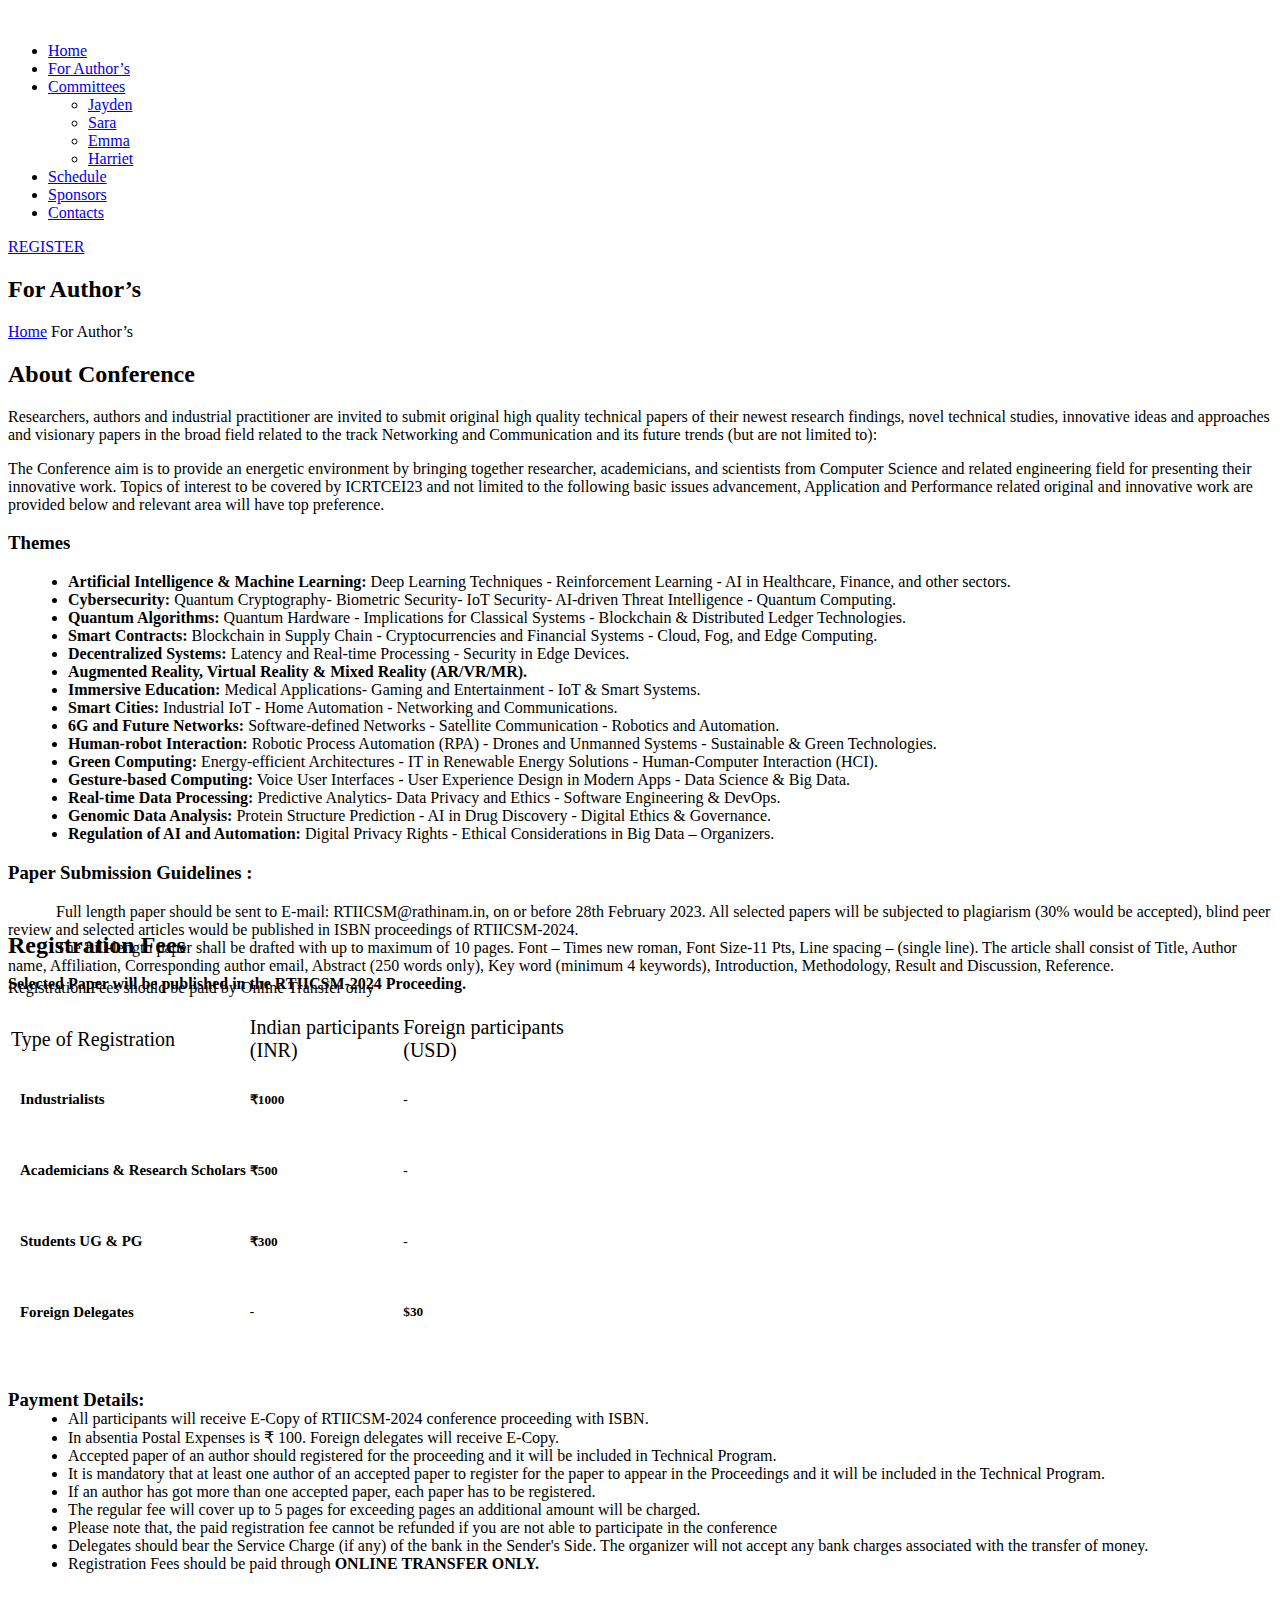
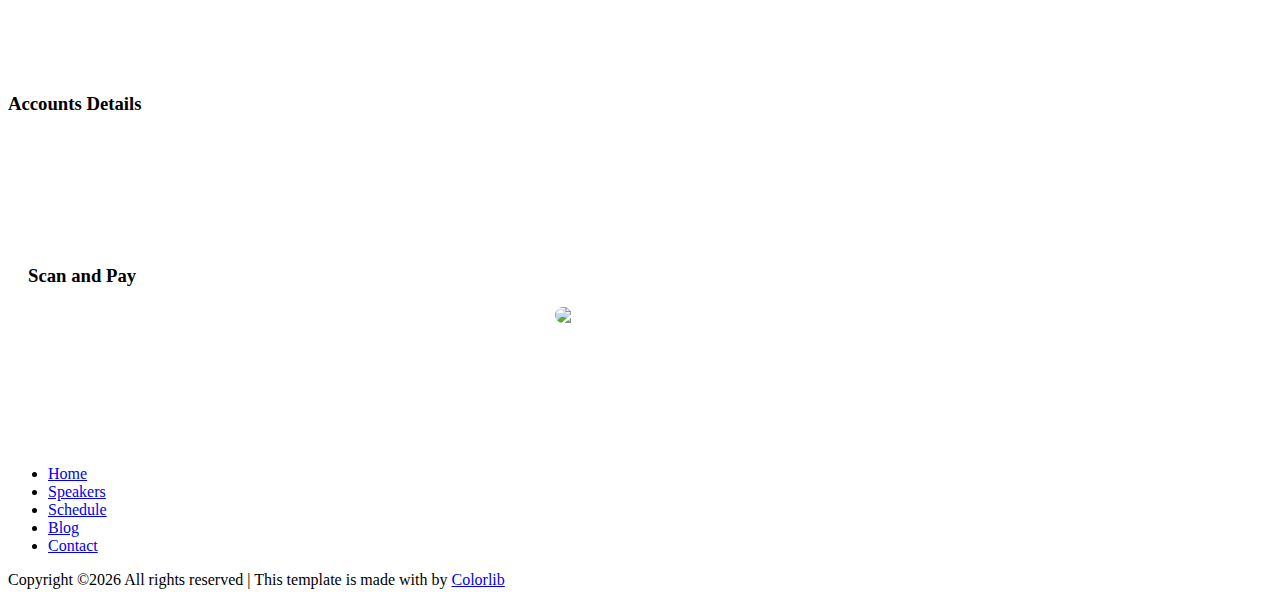
==== about-us.html @ 82a36966 "Add files via upload" ====
<!DOCTYPE html>
<html lang="zxx">

<head>
    <meta charset="UTF-8">
    <meta name="description" content="Manup Template">
    <meta name="keywords" content="Manup, unica, creative, html">
    <meta name="viewport" content="width=device-width, initial-scale=1.0">
    <meta http-equiv="X-UA-Compatible" content="ie=edge">
    <title>Manup | Template</title>

    <!-- Google Font -->
    <link href="https://fonts.googleapis.com/css?family=Work+Sans:400,500,600,700,800,900&display=swap" rel="stylesheet">
    <link href="https://fonts.googleapis.com/css?family=Poppins:400,500,600,700&display=swap" rel="stylesheet">


    <!-- Css Styles -->
    <link rel="stylesheet" href="css/bootstrap.min.css" type="text/css">
    <link rel="stylesheet" href="css/font-awesome.min.css" type="text/css">
    <link rel="stylesheet" href="css/elegant-icons.css" type="text/css">
    <link rel="stylesheet" href="css/owl.carousel.min.css" type="text/css">
    <link rel="stylesheet" href="css/magnific-popup.css" type="text/css">
    <link rel="stylesheet" href="css/slicknav.min.css" type="text/css">
    <link rel="stylesheet" href="css/style.css" type="text/css">
</head>

<body>
    <!-- Page Preloder -->
    <div id="preloder">
        <div class="loader"></div>
    </div>

    <!-- Header Section Begin -->
    <header class="header-section header-normal">
        <div class="container">
            <div class="logo">
                <a href="./index.html">
                    <img src="img/logo.png" alt="">
                </a>
            </div>
            <div class="nav-menu">
                <nav class="mainmenu mobile-menu">
                    <ul>
                        <li><a href="./index.html">Home</a></li>
                        <li class="active"><a href="./about-us.html">For Author’s</a></li>
                        <li><a href="./speaker.html">Committees</a>
                            <ul class="dropdown">
                                <li><a href="#">Jayden</a></li>
                                <li><a href="#">Sara</a></li>
                                <li><a href="#">Emma</a></li>
                                <li><a href="#">Harriet</a></li>
                            </ul>
                        </li>
                        <li><a href="./schedule.html">Schedule</a></li>
                        <li><a href="./blog.html">Sponsors</a></li>
                        <li><a href="./contact.html">Contacts</a></li>
                    </ul>
                </nav>
                <a href="#" class="primary-btn top-btn"> REGISTER</a>
            </div>
            <div id="mobile-menu-wrap"></div>
        </div>
    </header>
    <!-- Header End -->

    <!-- Breadcrumb Section Begin -->
    <section class="breadcrumb-section">
        <div class="container">
            <div class="row">
                <div class="col-lg-12">
                    <div class="breadcrumb-text">
                        <h2>For Author’s</h2>
                        <div class="bt-option">
                            <a href="#">Home</a>
                            <span>For Author’s</span>
                        </div>
                    </div>
                </div>
            </div>
        </div>
    </section>
    <!-- Breadcrumb Section End -->

    <!-- About Section Begin -->
    <section class="about-section spad">
        <div class="container">
            <div class="row">
                <div class="col-lg-12">
                    <div class="section-title">
                        <h2>About Conference</h2>
                        <p class="f-para">Researchers, authors and industrial practitioner are invited to submit original high quality technical papers of their newest research findings, novel technical studies, innovative ideas and approaches and visionary papers in the broad field related to the track Networking and Communication and its future trends (but are not limited to):</p>
                        <p>The Conference aim is to provide an energetic environment by bringing together researcher, academicians, and scientists from Computer Science and related engineering field for presenting their innovative work. Topics of interest to be covered by ICRTCEI23 and not limited to the following basic issues advancement, Application and Performance related original and innovative work are provided below and relevant area will have top preference.</p>
                        
                        <div>
                            <div class="about-text">
                                <h3>Themes</h3>
                                <ul style="margin-left: 20px;">
                                    <li><span class="icon_check"></span> <b>Artificial Intelligence & Machine Learning: </b>Deep Learning Techniques - Reinforcement Learning - AI in Healthcare, Finance, and other sectors.</li>
                                    <li><span class="icon_check"></span> <b>Cybersecurity:</b> Quantum Cryptography- Biometric Security- IoT Security- AI-driven Threat Intelligence - Quantum Computing.</li>
                                    <li><span class="icon_check"></span> <b>Quantum Algorithms:</b> Quantum Hardware - Implications for Classical Systems - Blockchain & Distributed Ledger Technologies.</li>
                                    <li><span class="icon_check"></span> <b>Smart Contracts: </b>Blockchain in Supply Chain - Cryptocurrencies and Financial Systems - Cloud, Fog, and Edge Computing.</li>
                                    <li><span class="icon_check"></span> <b>Decentralized Systems:</b> Latency and Real-time Processing - Security in Edge Devices.</li>
                                    <li><span class="icon_check"></span> <b>Augmented Reality, Virtual Reality & Mixed Reality (AR/VR/MR).</b></li>
                                    <li><span class="icon_check"></span> <b>Immersive Education:</b> Medical Applications- Gaming and Entertainment - IoT & Smart Systems.</li>
                                    <li><span class="icon_check"></span> <b>Smart Cities:</b> Industrial IoT - Home Automation - Networking and Communications.</li>
                                    <li><span class="icon_check"></span> <b>6G and Future Networks:</b> Software-defined Networks - Satellite Communication - Robotics and Automation.</li>
                                    <li><span class="icon_check"></span> <b>Human-robot Interaction:</b> Robotic Process Automation (RPA) - Drones and Unmanned Systems - Sustainable & Green Technologies.</li>
                                    <li><span class="icon_check"></span> <b>Green Computing:</b> Energy-efficient Architectures - IT in Renewable Energy Solutions - Human-Computer Interaction (HCI).</li>
                                    <li><span class="icon_check"></span> <b>Gesture-based Computing:</b> Voice User Interfaces - User Experience Design in Modern Apps - Data Science & Big Data.</li>
                                    <li><span class="icon_check"></span> <b>Real-time Data Processing:</b> Predictive Analytics- Data Privacy and Ethics - Software Engineering & DevOps.</li>
                                    <li><span class="icon_check"></span> <b>Genomic Data Analysis:</b> Protein Structure Prediction - AI in Drug Discovery - Digital Ethics & Governance.</li>
                                    <li><span class="icon_check"></span> <b>Regulation of AI and Automation:</b> Digital Privacy Rights - Ethical Considerations in Big Data – Organizers.</li>
                                </ul>
                                
                            </div>
                        </div>


                        <section>
                            <div class="about-text">
                                <h3>Paper Submission Guidelines :</h3>
                            </div>
                            <p>
                                
                                &nbsp&nbsp&nbsp&nbsp&nbsp&nbsp&nbsp&nbsp&nbsp&nbsp&nbsp&nbspFull length paper should be sent to E-mail: RTIICSM@rathinam.in, on or before 28th February 2023. All selected papers will be subjected to plagiarism (30% would be accepted), blind peer review and selected articles would be published in ISBN proceedings of RTIICSM-2024.
                                <br>
                                &nbsp&nbsp&nbsp&nbsp&nbsp&nbsp&nbsp&nbsp&nbsp&nbsp&nbsp&nbspThe full-length paper shall be drafted with up to maximum of 10 pages. Font – Times new roman, Font Size-11 Pts, Line spacing – (single line). The article shall consist of Title, Author name, Affiliation, Corresponding author email, Abstract (250 words only), Key word (minimum 4 keywords), Introduction, Methodology, Result and Discussion, Reference.
                                
                            <br><b>Selected Paper will be published in the RTIICSM-2024 Proceeding.</b> 
                                
                            </p>
                                                       
                        </section>
                    </div>
                </div>
            </div>
        </div>
    </section>
    <!-- About Section End -->

    <!-- Team Member Section Begin -->
    <section class="team-member-section" style="margin-top: -80px;">
        <div class="container" >
            <div class="row">
                <div class="col-lg-12">
                    <div class="section-title" >
                        <h2>Registration Fees</h2>
                        <p>Registration Fees should be paid by Online Transfer only</p>
                    </div>
                </div>
            </div>
        </div>
         <!-- Schedule Table Section Begin -->
    <section class="schedule-table-section spad" >
        <div class="container">
            <div class="row" >
                <div class="col-lg-12">
                    <div class="schedule-table-tab">
                        <div class="tab-content">
                            <div class="tab-pane active" id="tabs-1" role="tabpanel">
                                <div class="schedule-table-content">
                                    <table>
                                        <tbody>
                                            <tr>
                                                <td class="event-time" style="font-size: 20px;">
                                                    Type of Registration
                                                </td>
                                                <td class="event-time" style="font-size: 20px;">
                                                    Indian participants<br/>(INR) 
                                                </td>
                                                <td class="event-time" style="font-size: 20px;">
                                                    Foreign participants<br/>(USD) 
                                                </td>
                                            </tr>
                                            <tr>
                                                <td style="text-align: left;padding-left: 10px;font-size: 18px;">
                                                    <h5>Industrialists</h5>
                                                </td>
                                                <td >
                                                    <h5>₹1000</h5>
                                                </td>
                                                <td>
                                                    <h5>-</h5>
                                                </td>
                                            </tr>
                                            <tr>
                                                <td style="text-align: left;padding-left: 10px;font-size: 18px;">
                                                    <h5>Academicians & Research Scholars</h5>
                                                </td>
                                                <td >
                                                    <h5>₹500</h5>
                                                </td>
                                                <td>
                                                    <h5>-</h5>
                                                </td>
                                            </tr>
                                            <tr>
                                                <td style="text-align: left;padding-left: 10px;font-size: 18px;">
                                                    <h5>Students UG & PG</h5>
                                                </td>
                                                <td>
                                                    <h5>₹300</h5>
                                                </td>
                                                <td >
                                                    <h5>-</h5>
                                                </td>
                                            </tr>
                                            <tr>
                                                <td style="text-align: left;padding-left: 10px;font-size: 18px;">
                                                    <h5>Foreign Delegates</h5>
                                                </td>
                                                <td >
                                                    <h5>-</h5>
                                                </td>
                                                <td >
                                                    <h5>$30</h5>
                                                </td>
                                            </tr>
                                        </tbody>
                                    </table>
                                </div>
                            </div>
                        </div>
                    </div>
                </div>
            </div>

            <h3 style="margin-top: 40px;"><b>Payment Details:</b></h3>
            <div>
                <div class="about-text" style="margin-top: -20px;">
                   
                    <ul style="margin-left: 20px;margin-top: 7px;">

                        <li><span class="icon_check"></span> All participants will receive E-Copy of RTIICSM-2024 conference proceeding with ISBN.</li>

                        <li><span class="icon_check"></span> In absentia Postal Expenses is ₹ 100. Foreign delegates will receive E-Copy.</li>

                        <li><span class="icon_check"></span> Accepted paper of an author should registered for the proceeding and it will be included in Technical Program.  </li>

                        <li><span class="icon_check"></span> It is mandatory that at least one author of an accepted paper to register for the paper to appear in the Proceedings and it will be included in the Technical Program. </li>

                        <li><span class="icon_check"></span> If an author has got more than one accepted paper, each paper has to be registered. </li>

                        <li><span class="icon_check"></span> The regular fee will cover up to 5 pages for exceeding pages an additional amount will be charged. </li>

                        <li><span class="icon_check"></span> Please note that, the paid registration fee cannot be refunded if you are not able to participate in the conference</li>

                        <li><span class="icon_check"></span> Delegates should bear the Service Charge (if any) of the bank in the Sender's Side. The organizer will not accept any bank charges associated with the transfer of money.</li>
                        
                        <li><span class="icon_check"></span> Registration Fees should be paid through<b> ONLINE TRANSFER ONLY. </b></li>
                        
                    </ul>
                </div>
            </div>

             <!-- Newslatter Section Begin -->
            <section class="newslatter-section"  >
                <div class="container" style="margin-top: 120px;">
                    <div class="newslatter-inner set-bg" data-setbg="img/newslatter-bg.jpg">
                        <div class="ni-text">
                            <h3 class="text-center">Accounts Details</h3>
                            <table style="margin-top: 20px;">
                                <tr>
                                    <td style="font-weight: bold;color: white;">
                                        Account Number 
                                    </td>
                                    <td style="font-weight: bold;color: white;">
                                        &nbsp&nbsp&nbsp:
                                    </td>
                                    <td style=" color: white;">
                                        &nbsp&nbsp&nbsp50200019193951
                                    </td>
                                </tr>

                                <tr>
                                    <td style="font-weight: bold;color: white;">
                                        Account Name 
                                    </td>
                                    <td style="font-weight: bold;color: white;">
                                        &nbsp&nbsp&nbsp:
                                    </td>
                                    <td style=" color: white;">
                                        &nbsp&nbsp&nbspRathinam College of Arts and Science
                                    </td>
                                </tr>

                                <tr>
                                    <td style="font-weight: bold;color: white;">
                                        IFSC Code
                                    </td>
                                    <td style="font-weight: bold;color: white;">
                                        &nbsp&nbsp&nbsp:
                                    </td>
                                    <td style=" color: white;">
                                        &nbsp&nbsp&nbspHDFC0003643
                                    </td>
                                </tr>

                                <tr>
                                    <td style="font-weight: bold;color: white;">
                                        Bank Name 
                                    </td>
                                    <td style="font-weight: bold;color: white;">
                                        &nbsp&nbsp&nbsp:
                                    </td>
                                    <td style=" color: white;">
                                        &nbsp&nbsp&nbspHDFC Bank LTD
                                    </td>
                                </tr>

                                <tr>
                                    <td style="font-weight: bold;color: white;">
                                        Branch Name 
                                    </td>
                                    <td style="font-weight: bold;color: white;">
                                        &nbsp&nbsp&nbsp:
                                    </td>
                                    <td style=" color: white;">
                                        &nbsp&nbsp&nbspSundarapuram, Coimbatore
                                    </td>
                                </tr>

                            </table>
                        </div>

                        <div class="ni-text" style="margin-left: 20px;margin-right: 20px;">
                            <h3 class="text-center">
                                Scan and Pay
                            </h3>
                            <img src="img/gpay_QR.jpg" width="170px" style="border-radius: 15px; margin: 0 auto; display: block;margin-top: 20px;">
                        </div>
                        
                    </div>
                </div>
            </section>
            <!-- Newslatter Section End -->
        
        </div>
        
    </section>

    
    <!-- Schedule Table Section End -->


   
    <!-- Footer Section Begin -->
    <footer class="footer-section">
        <div class="container">
            <div class="partner-logo owl-carousel">
                <a href="#" class="pl-table">
                    <div class="pl-tablecell">
                        <img src="img/partner-logo/logo-1.png" alt="">
                    </div>
                </a>
                <a href="#" class="pl-table">
                    <div class="pl-tablecell">
                        <img src="img/partner-logo/logo-2.png" alt="">
                    </div>
                </a>
                <a href="#" class="pl-table">
                    <div class="pl-tablecell">
                        <img src="img/partner-logo/logo-3.png" alt="">
                    </div>
                </a>
                <a href="#" class="pl-table">
                    <div class="pl-tablecell">
                        <img src="img/partner-logo/logo-4.png" alt="">
                    </div>
                </a>
                <a href="#" class="pl-table">
                    <div class="pl-tablecell">
                        <img src="img/partner-logo/logo-5.png" alt="">
                    </div>
                </a>
                <a href="#" class="pl-table">
                    <div class="pl-tablecell">
                        <img src="img/partner-logo/logo-6.png" alt="">
                    </div>
                </a>
            </div>
            <div class="row">
                <div class="col-lg-12">
                    <div class="footer-text">
                        <div class="ft-logo">
                            <a href="#" class="footer-logo"><img src="img/footer-logo.png" alt=""></a>
                        </div>
                        <ul>
                            <li><a href="#">Home</a></li>
                            <li><a href="#">Speakers</a></li>
                            <li><a href="#">Schedule</a></li>
                            <li><a href="#">Blog</a></li>
                            <li><a href="#">Contact</a></li>
                        </ul>
                        <div class="copyright-text"><p><!-- Link back to Colorlib can't be removed. Template is licensed under CC BY 3.0. -->
  Copyright &copy;<script>document.write(new Date().getFullYear());</script> All rights reserved | This template is made with <i class="fa fa-heart" aria-hidden="true"></i> by <a href="https://colorlib.com" target="_blank">Colorlib</a>
  <!-- Link back to Colorlib can't be removed. Template is licensed under CC BY 3.0. --></p></div>
                        <div class="ft-social">
                            <a href="#"><i class="fa fa-facebook"></i></a>
                            <a href="#"><i class="fa fa-twitter"></i></a>
                            <a href="#"><i class="fa fa-linkedin"></i></a>
                            <a href="#"><i class="fa fa-instagram"></i></a>
                            <a href="#"><i class="fa fa-youtube-play"></i></a>
                        </div>
                    </div>
                </div>
            </div>
        </div>
    </footer>
    <!-- Footer Section End -->

    <!-- Js Plugins -->
    <script src="js/jquery-3.3.1.min.js"></script>
    <script src="js/bootstrap.min.js"></script>
    <script src="js/jquery.magnific-popup.min.js"></script>
    <script src="js/jquery.countdown.min.js"></script>
    <script src="js/jquery.slicknav.js"></script>
    <script src="js/owl.carousel.min.js"></script>
    <script src="js/main.js"></script>
</body>

</html>
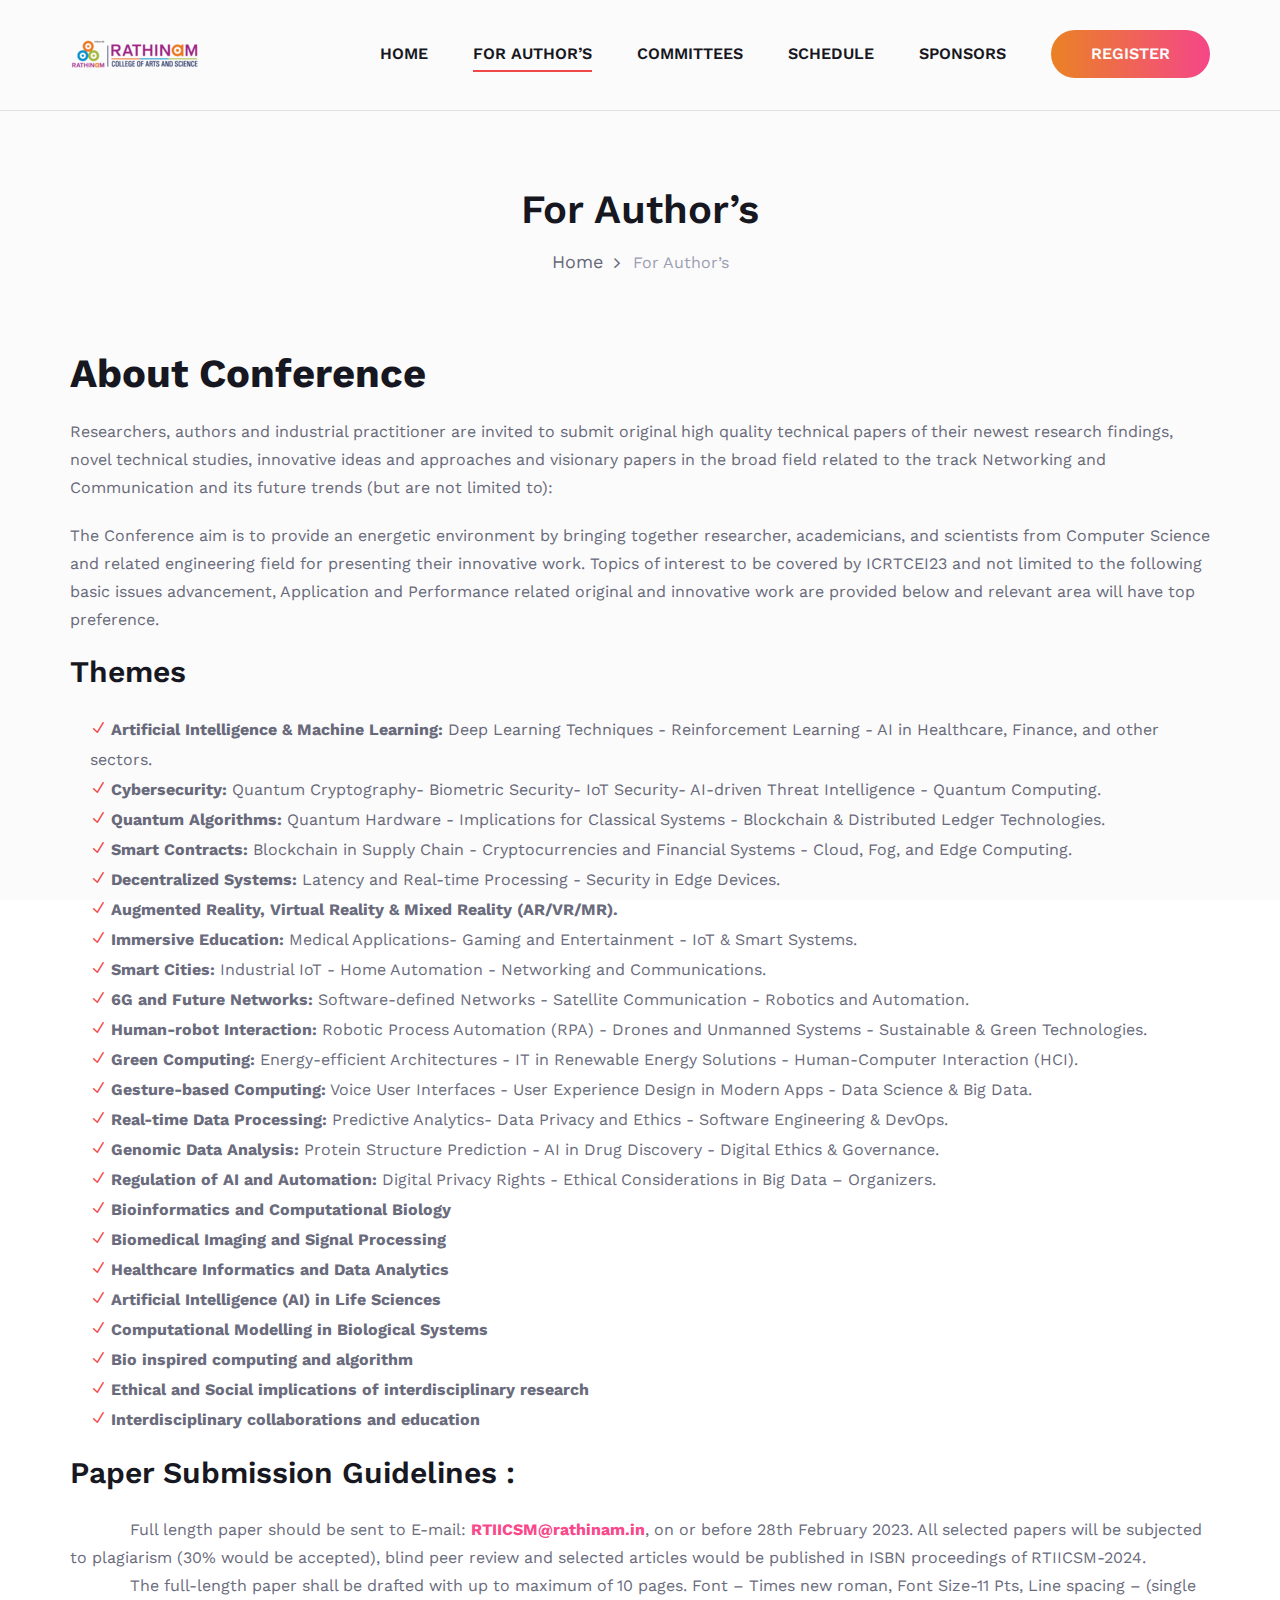
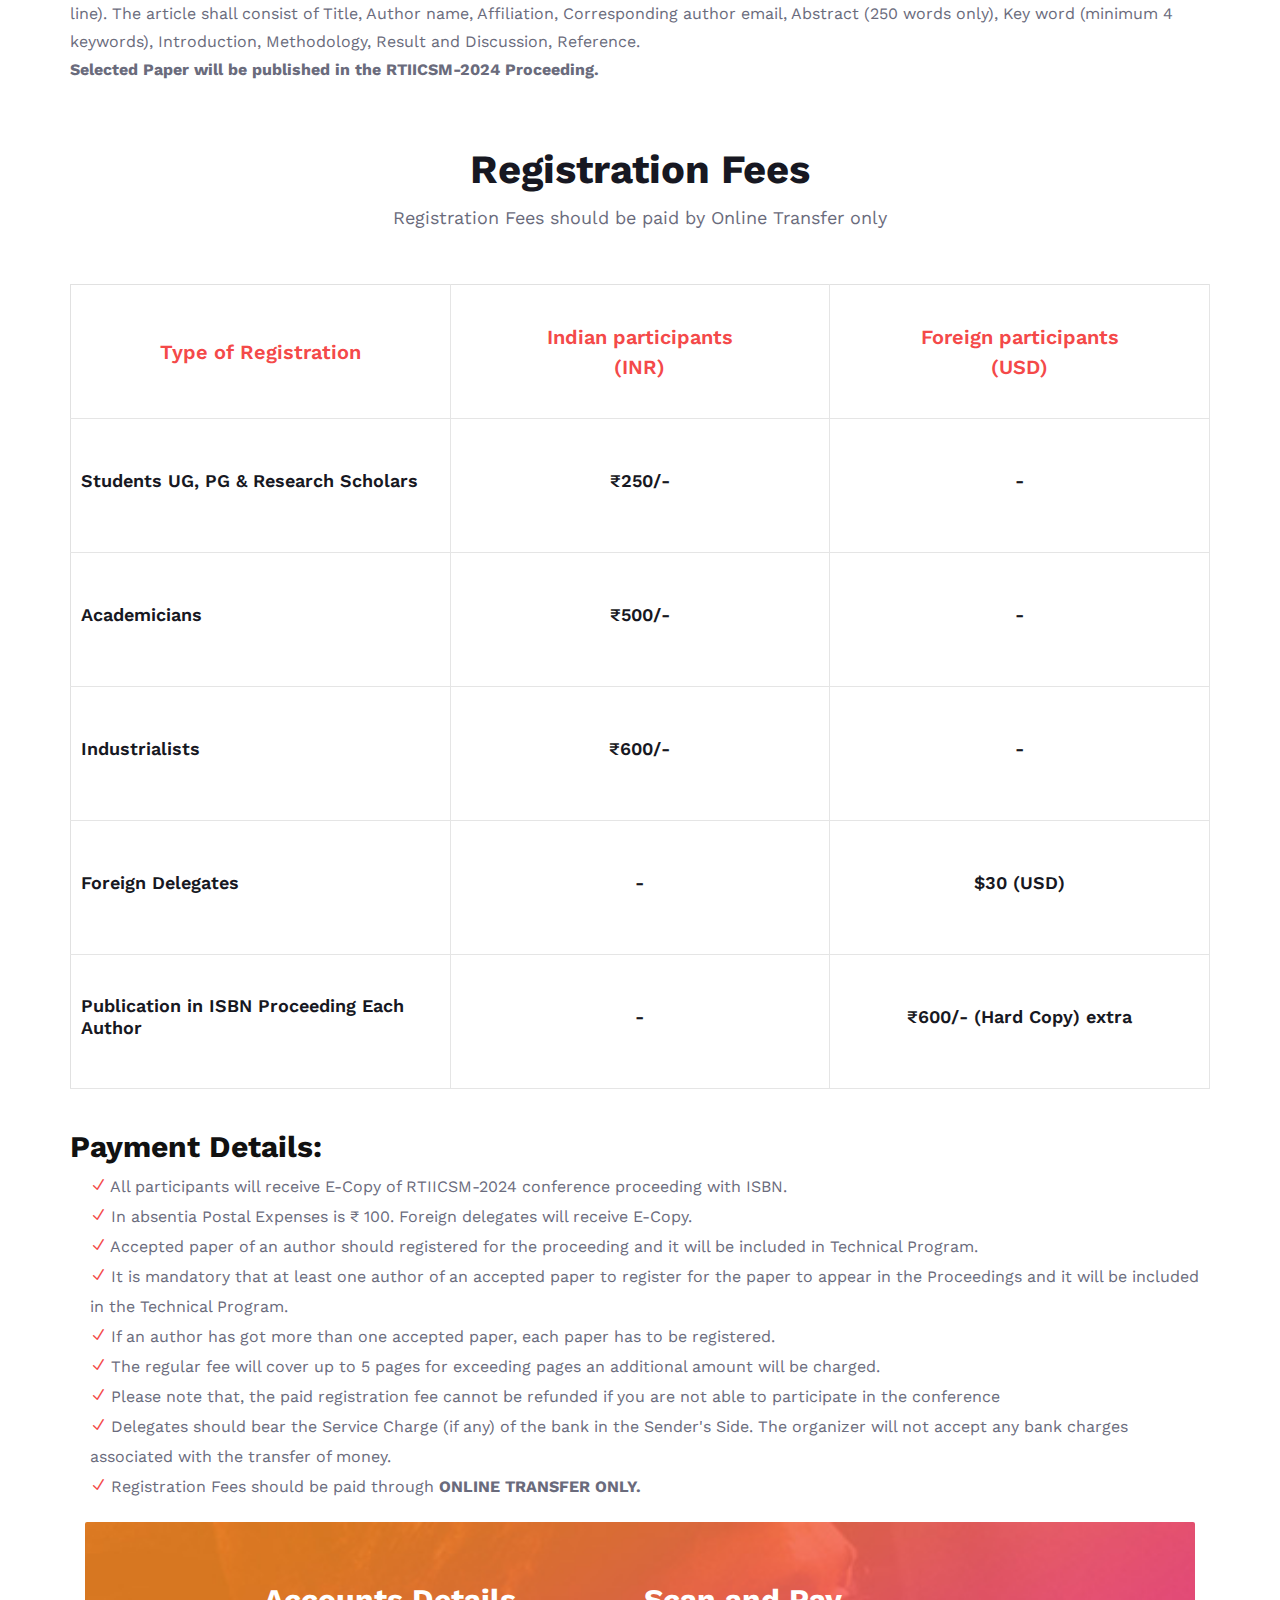
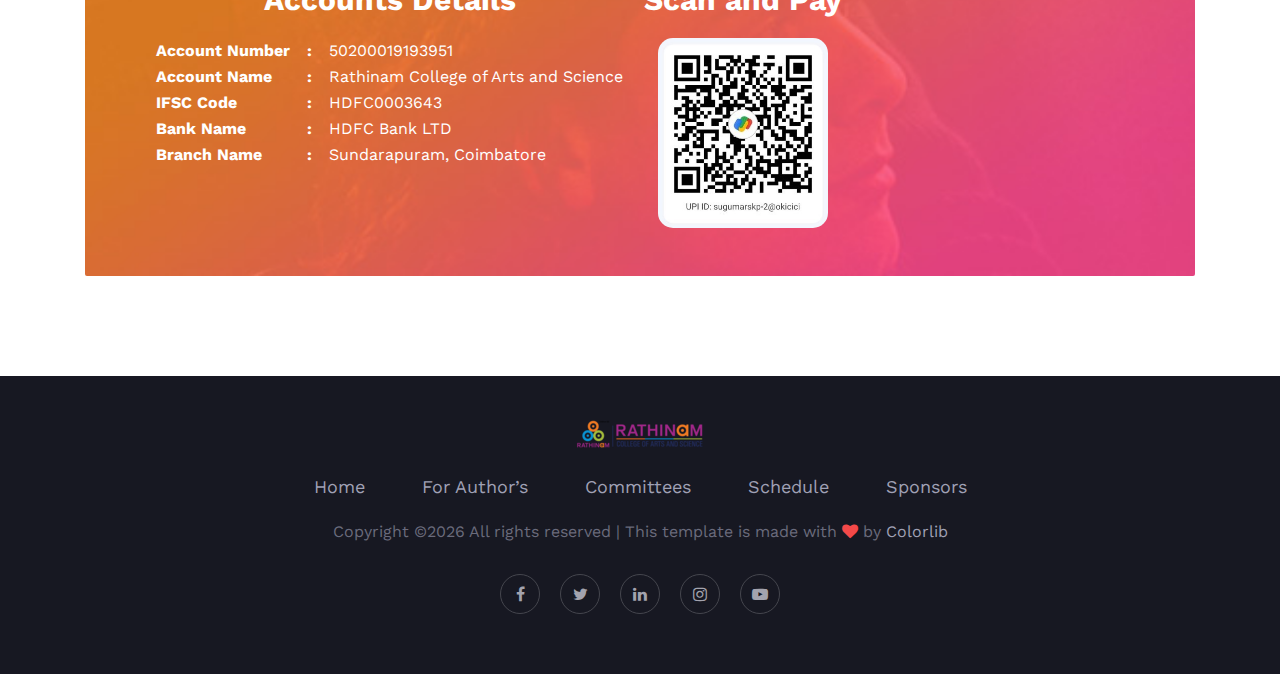
==== commit 4ac9f0d9: "Add files via upload" ====
--- a/about-us.html
+++ b/about-us.html
@@ -7,7 +7,7 @@
     <meta name="keywords" content="Manup, unica, creative, html">
     <meta name="viewport" content="width=device-width, initial-scale=1.0">
     <meta http-equiv="X-UA-Compatible" content="ie=edge">
-    <title>Manup | Template</title>
+    <title>For Authors</title>
 
     <!-- Google Font -->
     <link href="https://fonts.googleapis.com/css?family=Work+Sans:400,500,600,700,800,900&display=swap" rel="stylesheet">
@@ -43,17 +43,9 @@
                     <ul>
                         <li><a href="./index.html">Home</a></li>
                         <li class="active"><a href="./about-us.html">For Author’s</a></li>
-                        <li><a href="./speaker.html">Committees</a>
-                            <ul class="dropdown">
-                                <li><a href="#">Jayden</a></li>
-                                <li><a href="#">Sara</a></li>
-                                <li><a href="#">Emma</a></li>
-                                <li><a href="#">Harriet</a></li>
-                            </ul>
-                        </li>
+                        <li><a href="./speaker.html">Committees</a></li>
                         <li><a href="./schedule.html">Schedule</a></li>
                         <li><a href="./blog.html">Sponsors</a></li>
-                        <li><a href="./contact.html">Contacts</a></li>
                     </ul>
                 </nav>
                 <a href="#" class="primary-btn top-btn"> REGISTER</a>
@@ -110,6 +102,14 @@
                                     <li><span class="icon_check"></span> <b>Real-time Data Processing:</b> Predictive Analytics- Data Privacy and Ethics - Software Engineering & DevOps.</li>
                                     <li><span class="icon_check"></span> <b>Genomic Data Analysis:</b> Protein Structure Prediction - AI in Drug Discovery - Digital Ethics & Governance.</li>
                                     <li><span class="icon_check"></span> <b>Regulation of AI and Automation:</b> Digital Privacy Rights - Ethical Considerations in Big Data – Organizers.</li>
+                                    <li><span class="icon_check"></span> <b>Bioinformatics and Computational Biology</b></li>
+                                    <li><span class="icon_check"></span> <b>Biomedical Imaging and Signal Processing</b></li>
+                                    <li><span class="icon_check"></span> <b>Healthcare Informatics and Data Analytics</b></li>
+                                    <li><span class="icon_check"></span> <b>Artificial Intelligence (AI) in Life Sciences</b></li>
+                                    <li><span class="icon_check"></span> <b>Computational Modelling in Biological Systems</b></li>
+                                    <li><span class="icon_check"></span> <b>Bio inspired computing and algorithm</b></li>
+                                    <li><span class="icon_check"></span> <b>Ethical and Social implications of interdisciplinary research</b></li>
+                                    <li><span class="icon_check"></span> <b>Interdisciplinary collaborations and education</b></li>
                                 </ul>
                                 
                             </div>
@@ -122,7 +122,7 @@
                             </div>
                             <p>
                                 
-                                &nbsp&nbsp&nbsp&nbsp&nbsp&nbsp&nbsp&nbsp&nbsp&nbsp&nbsp&nbspFull length paper should be sent to E-mail: RTIICSM@rathinam.in, on or before 28th February 2023. All selected papers will be subjected to plagiarism (30% would be accepted), blind peer review and selected articles would be published in ISBN proceedings of RTIICSM-2024.
+                                &nbsp&nbsp&nbsp&nbsp&nbsp&nbsp&nbsp&nbsp&nbsp&nbsp&nbsp&nbspFull length paper should be sent to E-mail: <b style="color: #f9488b;">RTIICSM@rathinam.in</b>, on or before 28th February 2023. All selected papers will be subjected to plagiarism (30% would be accepted), blind peer review and selected articles would be published in ISBN proceedings of RTIICSM-2024.
                                 <br>
                                 &nbsp&nbsp&nbsp&nbsp&nbsp&nbsp&nbsp&nbsp&nbsp&nbsp&nbsp&nbspThe full-length paper shall be drafted with up to maximum of 10 pages. Font – Times new roman, Font Size-11 Pts, Line spacing – (single line). The article shall consist of Title, Author name, Affiliation, Corresponding author email, Abstract (250 words only), Key word (minimum 4 keywords), Introduction, Methodology, Result and Discussion, Reference.
                                 
@@ -172,39 +172,44 @@
                                                     Foreign participants<br/>(USD) 
                                                 </td>
                                             </tr>
+
+                                            <tr>
+                                                <td style="text-align: left;padding-left: 10px;font-size: 18px;">
+                                                    <h5>Students UG, PG & Research Scholars</h5>
+                                                </td>
+                                                <td>
+                                                    <h5>₹250/-</h5>
+                                                </td>
+                                                <td >
+                                                    <h5>-</h5>
+                                                </td>
+                                            </tr>
+
+                                            
+                                            <tr>
+                                                <td style="text-align: left;padding-left: 10px;font-size: 18px;">
+                                                    <h5>Academicians</h5>
+                                                </td>
+                                                <td >
+                                                    <h5>₹500/-</h5>
+                                                </td>
+                                                <td>
+                                                    <h5>-</h5>
+                                                </td>
+                                            </tr>
+                                            
                                             <tr>
                                                 <td style="text-align: left;padding-left: 10px;font-size: 18px;">
                                                     <h5>Industrialists</h5>
                                                 </td>
                                                 <td >
-                                                    <h5>₹1000</h5>
+                                                    <h5>₹600/-</h5>
                                                 </td>
                                                 <td>
                                                     <h5>-</h5>
                                                 </td>
                                             </tr>
-                                            <tr>
-                                                <td style="text-align: left;padding-left: 10px;font-size: 18px;">
-                                                    <h5>Academicians & Research Scholars</h5>
-                                                </td>
-                                                <td >
-                                                    <h5>₹500</h5>
-                                                </td>
-                                                <td>
-                                                    <h5>-</h5>
-                                                </td>
-                                            </tr>
-                                            <tr>
-                                                <td style="text-align: left;padding-left: 10px;font-size: 18px;">
-                                                    <h5>Students UG & PG</h5>
-                                                </td>
-                                                <td>
-                                                    <h5>₹300</h5>
-                                                </td>
-                                                <td >
-                                                    <h5>-</h5>
-                                                </td>
-                                            </tr>
+                                            
                                             <tr>
                                                 <td style="text-align: left;padding-left: 10px;font-size: 18px;">
                                                     <h5>Foreign Delegates</h5>
@@ -213,7 +218,18 @@
                                                     <h5>-</h5>
                                                 </td>
                                                 <td >
-                                                    <h5>$30</h5>
+                                                    <h5>$30 (USD)</h5>
+                                                </td>
+                                            </tr>
+                                            <tr>
+                                                <td style="text-align: left;padding-left: 10px;font-size: 18px;">
+                                                    <h5>Publication in ISBN Proceeding Each Author</h5>
+                                                </td>
+                                                <td >
+                                                    <h5>-</h5>
+                                                </td>
+                                                <td >
+                                                    <h5>₹600/- (Hard Copy) extra</h5>
                                                 </td>
                                             </tr>
                                         </tbody>
@@ -347,60 +363,28 @@
     <!-- Footer Section Begin -->
     <footer class="footer-section">
         <div class="container">
-            <div class="partner-logo owl-carousel">
-                <a href="#" class="pl-table">
-                    <div class="pl-tablecell">
-                        <img src="img/partner-logo/logo-1.png" alt="">
-                    </div>
-                </a>
-                <a href="#" class="pl-table">
-                    <div class="pl-tablecell">
-                        <img src="img/partner-logo/logo-2.png" alt="">
-                    </div>
-                </a>
-                <a href="#" class="pl-table">
-                    <div class="pl-tablecell">
-                        <img src="img/partner-logo/logo-3.png" alt="">
-                    </div>
-                </a>
-                <a href="#" class="pl-table">
-                    <div class="pl-tablecell">
-                        <img src="img/partner-logo/logo-4.png" alt="">
-                    </div>
-                </a>
-                <a href="#" class="pl-table">
-                    <div class="pl-tablecell">
-                        <img src="img/partner-logo/logo-5.png" alt="">
-                    </div>
-                </a>
-                <a href="#" class="pl-table">
-                    <div class="pl-tablecell">
-                        <img src="img/partner-logo/logo-6.png" alt="">
-                    </div>
-                </a>
-            </div>
             <div class="row">
                 <div class="col-lg-12">
-                    <div class="footer-text">
+                    <div class="footer-text" style="margin-top: -70px;">
                         <div class="ft-logo">
-                            <a href="#" class="footer-logo"><img src="img/footer-logo.png" alt=""></a>
+                            <a href="#" class="footer-logo"><img src="img/logo.png" alt=""></a>
                         </div>
                         <ul>
-                            <li><a href="#">Home</a></li>
-                            <li><a href="#">Speakers</a></li>
-                            <li><a href="#">Schedule</a></li>
-                            <li><a href="#">Blog</a></li>
-                            <li><a href="#">Contact</a></li>
+                            <li><a href="./index.html">Home</a></li>
+                            <li><a href="./about-us.html">For Author’s</a></li>
+                            <li><a href="./speaker.html">Committees</a></li>
+                            <li><a href="./schedule.html">Schedule</a></li>
+                            <li><a href="./blog.html">Sponsors</a></li>
                         </ul>
                         <div class="copyright-text"><p><!-- Link back to Colorlib can't be removed. Template is licensed under CC BY 3.0. -->
-  Copyright &copy;<script>document.write(new Date().getFullYear());</script> All rights reserved | This template is made with <i class="fa fa-heart" aria-hidden="true"></i> by <a href="https://colorlib.com" target="_blank">Colorlib</a>
-  <!-- Link back to Colorlib can't be removed. Template is licensed under CC BY 3.0. --></p></div>
+                        Copyright &copy;<script>document.write(new Date().getFullYear());</script> All rights reserved | This template is made with <i class="fa fa-heart" aria-hidden="true"></i> by <a href="https://colorlib.com" target="_blank">Colorlib</a>
+                        <!-- Link back to Colorlib can't be removed. Template is licensed under CC BY 3.0. --></p></div>
                         <div class="ft-social">
-                            <a href="#"><i class="fa fa-facebook"></i></a>
-                            <a href="#"><i class="fa fa-twitter"></i></a>
-                            <a href="#"><i class="fa fa-linkedin"></i></a>
-                            <a href="#"><i class="fa fa-instagram"></i></a>
-                            <a href="#"><i class="fa fa-youtube-play"></i></a>
+                            <a href="https://www.facebook.com/rathinamcollege/"><i class="fa fa-facebook"></i></a>
+                            <a href="https://twitter.com/rathinamgroups"><i class="fa fa-twitter"></i></a>
+                            <a href="https://www.linkedin.com/company/rathinam-college/?_l=en_US"><i class="fa fa-linkedin"></i></a>
+                            <a href="https://www.instagram.com/rathinam_college/"><i class="fa fa-instagram"> </i></a>
+                            <a href="https://www.youtube.com/user/RathinamCollege"><i class="fa fa-youtube-play"></i></a>
                         </div>
                     </div>
                 </div>
@@ -408,6 +392,8 @@
         </div>
     </footer>
     <!-- Footer Section End -->
+
+
 
     <!-- Js Plugins -->
     <script src="js/jquery-3.3.1.min.js"></script>
--- a/css/elegant-icons.css
+++ b/css/elegant-icons.css
@@ -0,0 +1,1159 @@
+@font-face {
+	font-family: 'ElegantIcons';
+	src:url('../fonts/ElegantIcons.eot');
+	src:url('../fonts/ElegantIcons.eot?#iefix') format('embedded-opentype'),
+		url('../fonts/ElegantIcons.woff') format('woff'),
+		url('../fonts/ElegantIcons.ttf') format('truetype'),
+		url('../fonts/ElegantIcons.svg#ElegantIcons') format('svg');
+	font-weight: normal;
+	font-style: normal;
+}
+
+/* Use the following CSS code if you want to use data attributes for inserting your icons */
+[data-icon]:before {
+	font-family: 'ElegantIcons';
+	content: attr(data-icon);
+	speak: none;
+	font-weight: normal;
+	font-variant: normal;
+	text-transform: none;
+	line-height: 1;
+	-webkit-font-smoothing: antialiased;
+	-moz-osx-font-smoothing: grayscale;
+}
+
+/* Use the following CSS code if you want to have a class per icon */
+/*
+Instead of a list of all class selectors,
+you can use the generic selector below, but it's slower:
+[class*="your-class-prefix"] {
+*/
+.arrow_up, .arrow_down, .arrow_left, .arrow_right, .arrow_left-up, .arrow_right-up, .arrow_right-down, .arrow_left-down, .arrow-up-down, .arrow_up-down_alt, .arrow_left-right_alt, .arrow_left-right, .arrow_expand_alt2, .arrow_expand_alt, .arrow_condense, .arrow_expand, .arrow_move, .arrow_carrot-up, .arrow_carrot-down, .arrow_carrot-left, .arrow_carrot-right, .arrow_carrot-2up, .arrow_carrot-2down, .arrow_carrot-2left, .arrow_carrot-2right, .arrow_carrot-up_alt2, .arrow_carrot-down_alt2, .arrow_carrot-left_alt2, .arrow_carrot-right_alt2, .arrow_carrot-2up_alt2, .arrow_carrot-2down_alt2, .arrow_carrot-2left_alt2, .arrow_carrot-2right_alt2, .arrow_triangle-up, .arrow_triangle-down, .arrow_triangle-left, .arrow_triangle-right, .arrow_triangle-up_alt2, .arrow_triangle-down_alt2, .arrow_triangle-left_alt2, .arrow_triangle-right_alt2, .arrow_back, .icon_minus-06, .icon_plus, .icon_close, .icon_check, .icon_minus_alt2, .icon_plus_alt2, .icon_close_alt2, .icon_check_alt2, .icon_zoom-out_alt, .icon_zoom-in_alt, .icon_search, .icon_box-empty, .icon_box-selected, .icon_minus-box, .icon_plus-box, .icon_box-checked, .icon_circle-empty, .icon_circle-slelected, .icon_stop_alt2, .icon_stop, .icon_pause_alt2, .icon_pause, .icon_menu, .icon_menu-square_alt2, .icon_menu-circle_alt2, .icon_ul, .icon_ol, .icon_adjust-horiz, .icon_adjust-vert, .icon_document_alt, .icon_documents_alt, .icon_pencil, .icon_pencil-edit_alt, .icon_pencil-edit, .icon_folder-alt, .icon_folder-open_alt, .icon_folder-add_alt, .icon_info_alt, .icon_error-oct_alt, .icon_error-circle_alt, .icon_error-triangle_alt, .icon_question_alt2, .icon_question, .icon_comment_alt, .icon_chat_alt, .icon_vol-mute_alt, .icon_volume-low_alt, .icon_volume-high_alt, .icon_quotations, .icon_quotations_alt2, .icon_clock_alt, .icon_lock_alt, .icon_lock-open_alt, .icon_key_alt, .icon_cloud_alt, .icon_cloud-upload_alt, .icon_cloud-download_alt, .icon_image, .icon_images, .icon_lightbulb_alt, .icon_gift_alt, .icon_house_alt, .icon_genius, .icon_mobile, .icon_tablet, .icon_laptop, .icon_desktop, .icon_camera_alt, .icon_mail_alt, .icon_cone_alt, .icon_ribbon_alt, .icon_bag_alt, .icon_creditcard, .icon_cart_alt, .icon_paperclip, .icon_tag_alt, .icon_tags_alt, .icon_trash_alt, .icon_cursor_alt, .icon_mic_alt, .icon_compass_alt, .icon_pin_alt, .icon_pushpin_alt, .icon_map_alt, .icon_drawer_alt, .icon_toolbox_alt, .icon_book_alt, .icon_calendar, .icon_film, .icon_table, .icon_contacts_alt, .icon_headphones, .icon_lifesaver, .icon_piechart, .icon_refresh, .icon_link_alt, .icon_link, .icon_loading, .icon_blocked, .icon_archive_alt, .icon_heart_alt, .icon_star_alt, .icon_star-half_alt, .icon_star, .icon_star-half, .icon_tools, .icon_tool, .icon_cog, .icon_cogs, .arrow_up_alt, .arrow_down_alt, .arrow_left_alt, .arrow_right_alt, .arrow_left-up_alt, .arrow_right-up_alt, .arrow_right-down_alt, .arrow_left-down_alt, .arrow_condense_alt, .arrow_expand_alt3, .arrow_carrot_up_alt, .arrow_carrot-down_alt, .arrow_carrot-left_alt, .arrow_carrot-right_alt, .arrow_carrot-2up_alt, .arrow_carrot-2dwnn_alt, .arrow_carrot-2left_alt, .arrow_carrot-2right_alt, .arrow_triangle-up_alt, .arrow_triangle-down_alt, .arrow_triangle-left_alt, .arrow_triangle-right_alt, .icon_minus_alt, .icon_plus_alt, .icon_close_alt, .icon_check_alt, .icon_zoom-out, .icon_zoom-in, .icon_stop_alt, .icon_menu-square_alt, .icon_menu-circle_alt, .icon_document, .icon_documents, .icon_pencil_alt, .icon_folder, .icon_folder-open, .icon_folder-add, .icon_folder_upload, .icon_folder_download, .icon_info, .icon_error-circle, .icon_error-oct, .icon_error-triangle, .icon_question_alt, .icon_comment, .icon_chat, .icon_vol-mute, .icon_volume-low, .icon_volume-high, .icon_quotations_alt, .icon_clock, .icon_lock, .icon_lock-open, .icon_key, .icon_cloud, .icon_cloud-upload, .icon_cloud-download, .icon_lightbulb, .icon_gift, .icon_house, .icon_camera, .icon_mail, .icon_cone, .icon_ribbon, .icon_bag, .icon_cart, .icon_tag, .icon_tags, .icon_trash, .icon_cursor, .icon_mic, .icon_compass, .icon_pin, .icon_pushpin, .icon_map, .icon_drawer, .icon_toolbox, .icon_book, .icon_contacts, .icon_archive, .icon_heart, .icon_profile, .icon_group, .icon_grid-2x2, .icon_grid-3x3, .icon_music, .icon_pause_alt, .icon_phone, .icon_upload, .icon_download, .social_facebook, .social_twitter, .social_pinterest, .social_googleplus, .social_tumblr, .social_tumbleupon, .social_wordpress, .social_instagram, .social_dribbble, .social_vimeo, .social_linkedin, .social_rss, .social_deviantart, .social_share, .social_myspace, .social_skype, .social_youtube, .social_picassa, .social_googledrive, .social_flickr, .social_blogger, .social_spotify, .social_delicious, .social_facebook_circle, .social_twitter_circle, .social_pinterest_circle, .social_googleplus_circle, .social_tumblr_circle, .social_stumbleupon_circle, .social_wordpress_circle, .social_instagram_circle, .social_dribbble_circle, .social_vimeo_circle, .social_linkedin_circle, .social_rss_circle, .social_deviantart_circle, .social_share_circle, .social_myspace_circle, .social_skype_circle, .social_youtube_circle, .social_picassa_circle, .social_googledrive_alt2, .social_flickr_circle, .social_blogger_circle, .social_spotify_circle, .social_delicious_circle, .social_facebook_square, .social_twitter_square, .social_pinterest_square, .social_googleplus_square, .social_tumblr_square, .social_stumbleupon_square, .social_wordpress_square, .social_instagram_square, .social_dribbble_square, .social_vimeo_square, .social_linkedin_square, .social_rss_square, .social_deviantart_square, .social_share_square, .social_myspace_square, .social_skype_square, .social_youtube_square, .social_picassa_square, .social_googledrive_square, .social_flickr_square, .social_blogger_square, .social_spotify_square, .social_delicious_square, .icon_printer, .icon_calulator, .icon_building, .icon_floppy, .icon_drive, .icon_search-2, .icon_id, .icon_id-2, .icon_puzzle, .icon_like, .icon_dislike, .icon_mug, .icon_currency, .icon_wallet, .icon_pens, .icon_easel, .icon_flowchart, .icon_datareport, .icon_briefcase, .icon_shield, .icon_percent, .icon_globe, .icon_globe-2, .icon_target, .icon_hourglass, .icon_balance, .icon_rook, .icon_printer-alt, .icon_calculator_alt, .icon_building_alt, .icon_floppy_alt, .icon_drive_alt, .icon_search_alt, .icon_id_alt, .icon_id-2_alt, .icon_puzzle_alt, .icon_like_alt, .icon_dislike_alt, .icon_mug_alt, .icon_currency_alt, .icon_wallet_alt, .icon_pens_alt, .icon_easel_alt, .icon_flowchart_alt, .icon_datareport_alt, .icon_briefcase_alt, .icon_shield_alt, .icon_percent_alt, .icon_globe_alt, .icon_clipboard {
+	font-family: 'ElegantIcons';
+	speak: none;
+	font-style: normal;
+	font-weight: normal;
+	font-variant: normal;
+	text-transform: none;
+	line-height: 1;
+	-webkit-font-smoothing: antialiased;
+}
+.arrow_up:before {
+	content: "\21";
+}
+.arrow_down:before {
+	content: "\22";
+}
+.arrow_left:before {
+	content: "\23";
+}
+.arrow_right:before {
+	content: "\24";
+}
+.arrow_left-up:before {
+	content: "\25";
+}
+.arrow_right-up:before {
+	content: "\26";
+}
+.arrow_right-down:before {
+	content: "\27";
+}
+.arrow_left-down:before {
+	content: "\28";
+}
+.arrow-up-down:before {
+	content: "\29";
+}
+.arrow_up-down_alt:before {
+	content: "\2a";
+}
+.arrow_left-right_alt:before {
+	content: "\2b";
+}
+.arrow_left-right:before {
+	content: "\2c";
+}
+.arrow_expand_alt2:before {
+	content: "\2d";
+}
+.arrow_expand_alt:before {
+	content: "\2e";
+}
+.arrow_condense:before {
+	content: "\2f";
+}
+.arrow_expand:before {
+	content: "\30";
+}
+.arrow_move:before {
+	content: "\31";
+}
+.arrow_carrot-up:before {
+	content: "\32";
+}
+.arrow_carrot-down:before {
+	content: "\33";
+}
+.arrow_carrot-left:before {
+	content: "\34";
+}
+.arrow_carrot-right:before {
+	content: "\35";
+}
+.arrow_carrot-2up:before {
+	content: "\36";
+}
+.arrow_carrot-2down:before {
+	content: "\37";
+}
+.arrow_carrot-2left:before {
+	content: "\38";
+}
+.arrow_carrot-2right:before {
+	content: "\39";
+}
+.arrow_carrot-up_alt2:before {
+	content: "\3a";
+}
+.arrow_carrot-down_alt2:before {
+	content: "\3b";
+}
+.arrow_carrot-left_alt2:before {
+	content: "\3c";
+}
+.arrow_carrot-right_alt2:before {
+	content: "\3d";
+}
+.arrow_carrot-2up_alt2:before {
+	content: "\3e";
+}
+.arrow_carrot-2down_alt2:before {
+	content: "\3f";
+}
+.arrow_carrot-2left_alt2:before {
+	content: "\40";
+}
+.arrow_carrot-2right_alt2:before {
+	content: "\41";
+}
+.arrow_triangle-up:before {
+	content: "\42";
+}
+.arrow_triangle-down:before {
+	content: "\43";
+}
+.arrow_triangle-left:before {
+	content: "\44";
+}
+.arrow_triangle-right:before {
+	content: "\45";
+}
+.arrow_triangle-up_alt2:before {
+	content: "\46";
+}
+.arrow_triangle-down_alt2:before {
+	content: "\47";
+}
+.arrow_triangle-left_alt2:before {
+	content: "\48";
+}
+.arrow_triangle-right_alt2:before {
+	content: "\49";
+}
+.arrow_back:before {
+	content: "\4a";
+}
+.icon_minus-06:before {
+	content: "\4b";
+}
+.icon_plus:before {
+	content: "\4c";
+}
+.icon_close:before {
+	content: "\4d";
+}
+.icon_check:before {
+	content: "\4e";
+}
+.icon_minus_alt2:before {
+	content: "\4f";
+}
+.icon_plus_alt2:before {
+	content: "\50";
+}
+.icon_close_alt2:before {
+	content: "\51";
+}
+.icon_check_alt2:before {
+	content: "\52";
+}
+.icon_zoom-out_alt:before {
+	content: "\53";
+}
+.icon_zoom-in_alt:before {
+	content: "\54";
+}
+.icon_search:before {
+	content: "\55";
+}
+.icon_box-empty:before {
+	content: "\56";
+}
+.icon_box-selected:before {
+	content: "\57";
+}
+.icon_minus-box:before {
+	content: "\58";
+}
+.icon_plus-box:before {
+	content: "\59";
+}
+.icon_box-checked:before {
+	content: "\5a";
+}
+.icon_circle-empty:before {
+	content: "\5b";
+}
+.icon_circle-slelected:before {
+	content: "\5c";
+}
+.icon_stop_alt2:before {
+	content: "\5d";
+}
+.icon_stop:before {
+	content: "\5e";
+}
+.icon_pause_alt2:before {
+	content: "\5f";
+}
+.icon_pause:before {
+	content: "\60";
+}
+.icon_menu:before {
+	content: "\61";
+}
+.icon_menu-square_alt2:before {
+	content: "\62";
+}
+.icon_menu-circle_alt2:before {
+	content: "\63";
+}
+.icon_ul:before {
+	content: "\64";
+}
+.icon_ol:before {
+	content: "\65";
+}
+.icon_adjust-horiz:before {
+	content: "\66";
+}
+.icon_adjust-vert:before {
+	content: "\67";
+}
+.icon_document_alt:before {
+	content: "\68";
+}
+.icon_documents_alt:before {
+	content: "\69";
+}
+.icon_pencil:before {
+	content: "\6a";
+}
+.icon_pencil-edit_alt:before {
+	content: "\6b";
+}
+.icon_pencil-edit:before {
+	content: "\6c";
+}
+.icon_folder-alt:before {
+	content: "\6d";
+}
+.icon_folder-open_alt:before {
+	content: "\6e";
+}
+.icon_folder-add_alt:before {
+	content: "\6f";
+}
+.icon_info_alt:before {
+	content: "\70";
+}
+.icon_error-oct_alt:before {
+	content: "\71";
+}
+.icon_error-circle_alt:before {
+	content: "\72";
+}
+.icon_error-triangle_alt:before {
+	content: "\73";
+}
+.icon_question_alt2:before {
+	content: "\74";
+}
+.icon_question:before {
+	content: "\75";
+}
+.icon_comment_alt:before {
+	content: "\76";
+}
+.icon_chat_alt:before {
+	content: "\77";
+}
+.icon_vol-mute_alt:before {
+	content: "\78";
+}
+.icon_volume-low_alt:before {
+	content: "\79";
+}
+.icon_volume-high_alt:before {
+	content: "\7a";
+}
+.icon_quotations:before {
+	content: "\7b";
+}
+.icon_quotations_alt2:before {
+	content: "\7c";
+}
+.icon_clock_alt:before {
+	content: "\7d";
+}
+.icon_lock_alt:before {
+	content: "\7e";
+}
+.icon_lock-open_alt:before {
+	content: "\e000";
+}
+.icon_key_alt:before {
+	content: "\e001";
+}
+.icon_cloud_alt:before {
+	content: "\e002";
+}
+.icon_cloud-upload_alt:before {
+	content: "\e003";
+}
+.icon_cloud-download_alt:before {
+	content: "\e004";
+}
+.icon_image:before {
+	content: "\e005";
+}
+.icon_images:before {
+	content: "\e006";
+}
+.icon_lightbulb_alt:before {
+	content: "\e007";
+}
+.icon_gift_alt:before {
+	content: "\e008";
+}
+.icon_house_alt:before {
+	content: "\e009";
+}
+.icon_genius:before {
+	content: "\e00a";
+}
+.icon_mobile:before {
+	content: "\e00b";
+}
+.icon_tablet:before {
+	content: "\e00c";
+}
+.icon_laptop:before {
+	content: "\e00d";
+}
+.icon_desktop:before {
+	content: "\e00e";
+}
+.icon_camera_alt:before {
+	content: "\e00f";
+}
+.icon_mail_alt:before {
+	content: "\e010";
+}
+.icon_cone_alt:before {
+	content: "\e011";
+}
+.icon_ribbon_alt:before {
+	content: "\e012";
+}
+.icon_bag_alt:before {
+	content: "\e013";
+}
+.icon_creditcard:before {
+	content: "\e014";
+}
+.icon_cart_alt:before {
+	content: "\e015";
+}
+.icon_paperclip:before {
+	content: "\e016";
+}
+.icon_tag_alt:before {
+	content: "\e017";
+}
+.icon_tags_alt:before {
+	content: "\e018";
+}
+.icon_trash_alt:before {
+	content: "\e019";
+}
+.icon_cursor_alt:before {
+	content: "\e01a";
+}
+.icon_mic_alt:before {
+	content: "\e01b";
+}
+.icon_compass_alt:before {
+	content: "\e01c";
+}
+.icon_pin_alt:before {
+	content: "\e01d";
+}
+.icon_pushpin_alt:before {
+	content: "\e01e";
+}
+.icon_map_alt:before {
+	content: "\e01f";
+}
+.icon_drawer_alt:before {
+	content: "\e020";
+}
+.icon_toolbox_alt:before {
+	content: "\e021";
+}
+.icon_book_alt:before {
+	content: "\e022";
+}
+.icon_calendar:before {
+	content: "\e023";
+}
+.icon_film:before {
+	content: "\e024";
+}
+.icon_table:before {
+	content: "\e025";
+}
+.icon_contacts_alt:before {
+	content: "\e026";
+}
+.icon_headphones:before {
+	content: "\e027";
+}
+.icon_lifesaver:before {
+	content: "\e028";
+}
+.icon_piechart:before {
+	content: "\e029";
+}
+.icon_refresh:before {
+	content: "\e02a";
+}
+.icon_link_alt:before {
+	content: "\e02b";
+}
+.icon_link:before {
+	content: "\e02c";
+}
+.icon_loading:before {
+	content: "\e02d";
+}
+.icon_blocked:before {
+	content: "\e02e";
+}
+.icon_archive_alt:before {
+	content: "\e02f";
+}
+.icon_heart_alt:before {
+	content: "\e030";
+}
+.icon_star_alt:before {
+	content: "\e031";
+}
+.icon_star-half_alt:before {
+	content: "\e032";
+}
+.icon_star:before {
+	content: "\e033";
+}
+.icon_star-half:before {
+	content: "\e034";
+}
+.icon_tools:before {
+	content: "\e035";
+}
+.icon_tool:before {
+	content: "\e036";
+}
+.icon_cog:before {
+	content: "\e037";
+}
+.icon_cogs:before {
+	content: "\e038";
+}
+.arrow_up_alt:before {
+	content: "\e039";
+}
+.arrow_down_alt:before {
+	content: "\e03a";
+}
+.arrow_left_alt:before {
+	content: "\e03b";
+}
+.arrow_right_alt:before {
+	content: "\e03c";
+}
+.arrow_left-up_alt:before {
+	content: "\e03d";
+}
+.arrow_right-up_alt:before {
+	content: "\e03e";
+}
+.arrow_right-down_alt:before {
+	content: "\e03f";
+}
+.arrow_left-down_alt:before {
+	content: "\e040";
+}
+.arrow_condense_alt:before {
+	content: "\e041";
+}
+.arrow_expand_alt3:before {
+	content: "\e042";
+}
+.arrow_carrot_up_alt:before {
+	content: "\e043";
+}
+.arrow_carrot-down_alt:before {
+	content: "\e044";
+}
+.arrow_carrot-left_alt:before {
+	content: "\e045";
+}
+.arrow_carrot-right_alt:before {
+	content: "\e046";
+}
+.arrow_carrot-2up_alt:before {
+	content: "\e047";
+}
+.arrow_carrot-2dwnn_alt:before {
+	content: "\e048";
+}
+.arrow_carrot-2left_alt:before {
+	content: "\e049";
+}
+.arrow_carrot-2right_alt:before {
+	content: "\e04a";
+}
+.arrow_triangle-up_alt:before {
+	content: "\e04b";
+}
+.arrow_triangle-down_alt:before {
+	content: "\e04c";
+}
+.arrow_triangle-left_alt:before {
+	content: "\e04d";
+}
+.arrow_triangle-right_alt:before {
+	content: "\e04e";
+}
+.icon_minus_alt:before {
+	content: "\e04f";
+}
+.icon_plus_alt:before {
+	content: "\e050";
+}
+.icon_close_alt:before {
+	content: "\e051";
+}
+.icon_check_alt:before {
+	content: "\e052";
+}
+.icon_zoom-out:before {
+	content: "\e053";
+}
+.icon_zoom-in:before {
+	content: "\e054";
+}
+.icon_stop_alt:before {
+	content: "\e055";
+}
+.icon_menu-square_alt:before {
+	content: "\e056";
+}
+.icon_menu-circle_alt:before {
+	content: "\e057";
+}
+.icon_document:before {
+	content: "\e058";
+}
+.icon_documents:before {
+	content: "\e059";
+}
+.icon_pencil_alt:before {
+	content: "\e05a";
+}
+.icon_folder:before {
+	content: "\e05b";
+}
+.icon_folder-open:before {
+	content: "\e05c";
+}
+.icon_folder-add:before {
+	content: "\e05d";
+}
+.icon_folder_upload:before {
+	content: "\e05e";
+}
+.icon_folder_download:before {
+	content: "\e05f";
+}
+.icon_info:before {
+	content: "\e060";
+}
+.icon_error-circle:before {
+	content: "\e061";
+}
+.icon_error-oct:before {
+	content: "\e062";
+}
+.icon_error-triangle:before {
+	content: "\e063";
+}
+.icon_question_alt:before {
+	content: "\e064";
+}
+.icon_comment:before {
+	content: "\e065";
+}
+.icon_chat:before {
+	content: "\e066";
+}
+.icon_vol-mute:before {
+	content: "\e067";
+}
+.icon_volume-low:before {
+	content: "\e068";
+}
+.icon_volume-high:before {
+	content: "\e069";
+}
+.icon_quotations_alt:before {
+	content: "\e06a";
+}
+.icon_clock:before {
+	content: "\e06b";
+}
+.icon_lock:before {
+	content: "\e06c";
+}
+.icon_lock-open:before {
+	content: "\e06d";
+}
+.icon_key:before {
+	content: "\e06e";
+}
+.icon_cloud:before {
+	content: "\e06f";
+}
+.icon_cloud-upload:before {
+	content: "\e070";
+}
+.icon_cloud-download:before {
+	content: "\e071";
+}
+.icon_lightbulb:before {
+	content: "\e072";
+}
+.icon_gift:before {
+	content: "\e073";
+}
+.icon_house:before {
+	content: "\e074";
+}
+.icon_camera:before {
+	content: "\e075";
+}
+.icon_mail:before {
+	content: "\e076";
+}
+.icon_cone:before {
+	content: "\e077";
+}
+.icon_ribbon:before {
+	content: "\e078";
+}
+.icon_bag:before {
+	content: "\e079";
+}
+.icon_cart:before {
+	content: "\e07a";
+}
+.icon_tag:before {
+	content: "\e07b";
+}
+.icon_tags:before {
+	content: "\e07c";
+}
+.icon_trash:before {
+	content: "\e07d";
+}
+.icon_cursor:before {
+	content: "\e07e";
+}
+.icon_mic:before {
+	content: "\e07f";
+}
+.icon_compass:before {
+	content: "\e080";
+}
+.icon_pin:before {
+	content: "\e081";
+}
+.icon_pushpin:before {
+	content: "\e082";
+}
+.icon_map:before {
+	content: "\e083";
+}
+.icon_drawer:before {
+	content: "\e084";
+}
+.icon_toolbox:before {
+	content: "\e085";
+}
+.icon_book:before {
+	content: "\e086";
+}
+.icon_contacts:before {
+	content: "\e087";
+}
+.icon_archive:before {
+	content: "\e088";
+}
+.icon_heart:before {
+	content: "\e089";
+}
+.icon_profile:before {
+	content: "\e08a";
+}
+.icon_group:before {
+	content: "\e08b";
+}
+.icon_grid-2x2:before {
+	content: "\e08c";
+}
+.icon_grid-3x3:before {
+	content: "\e08d";
+}
+.icon_music:before {
+	content: "\e08e";
+}
+.icon_pause_alt:before {
+	content: "\e08f";
+}
+.icon_phone:before {
+	content: "\e090";
+}
+.icon_upload:before {
+	content: "\e091";
+}
+.icon_download:before {
+	content: "\e092";
+}
+.social_facebook:before {
+	content: "\e093";
+}
+.social_twitter:before {
+	content: "\e094";
+}
+.social_pinterest:before {
+	content: "\e095";
+}
+.social_googleplus:before {
+	content: "\e096";
+}
+.social_tumblr:before {
+	content: "\e097";
+}
+.social_tumbleupon:before {
+	content: "\e098";
+}
+.social_wordpress:before {
+	content: "\e099";
+}
+.social_instagram:before {
+	content: "\e09a";
+}
+.social_dribbble:before {
+	content: "\e09b";
+}
+.social_vimeo:before {
+	content: "\e09c";
+}
+.social_linkedin:before {
+	content: "\e09d";
+}
+.social_rss:before {
+	content: "\e09e";
+}
+.social_deviantart:before {
+	content: "\e09f";
+}
+.social_share:before {
+	content: "\e0a0";
+}
+.social_myspace:before {
+	content: "\e0a1";
+}
+.social_skype:before {
+	content: "\e0a2";
+}
+.social_youtube:before {
+	content: "\e0a3";
+}
+.social_picassa:before {
+	content: "\e0a4";
+}
+.social_googledrive:before {
+	content: "\e0a5";
+}
+.social_flickr:before {
+	content: "\e0a6";
+}
+.social_blogger:before {
+	content: "\e0a7";
+}
+.social_spotify:before {
+	content: "\e0a8";
+}
+.social_delicious:before {
+	content: "\e0a9";
+}
+.social_facebook_circle:before {
+	content: "\e0aa";
+}
+.social_twitter_circle:before {
+	content: "\e0ab";
+}
+.social_pinterest_circle:before {
+	content: "\e0ac";
+}
+.social_googleplus_circle:before {
+	content: "\e0ad";
+}
+.social_tumblr_circle:before {
+	content: "\e0ae";
+}
+.social_stumbleupon_circle:before {
+	content: "\e0af";
+}
+.social_wordpress_circle:before {
+	content: "\e0b0";
+}
+.social_instagram_circle:before {
+	content: "\e0b1";
+}
+.social_dribbble_circle:before {
+	content: "\e0b2";
+}
+.social_vimeo_circle:before {
+	content: "\e0b3";
+}
+.social_linkedin_circle:before {
+	content: "\e0b4";
+}
+.social_rss_circle:before {
+	content: "\e0b5";
+}
+.social_deviantart_circle:before {
+	content: "\e0b6";
+}
+.social_share_circle:before {
+	content: "\e0b7";
+}
+.social_myspace_circle:before {
+	content: "\e0b8";
+}
+.social_skype_circle:before {
+	content: "\e0b9";
+}
+.social_youtube_circle:before {
+	content: "\e0ba";
+}
+.social_picassa_circle:before {
+	content: "\e0bb";
+}
+.social_googledrive_alt2:before {
+	content: "\e0bc";
+}
+.social_flickr_circle:before {
+	content: "\e0bd";
+}
+.social_blogger_circle:before {
+	content: "\e0be";
+}
+.social_spotify_circle:before {
+	content: "\e0bf";
+}
+.social_delicious_circle:before {
+	content: "\e0c0";
+}
+.social_facebook_square:before {
+	content: "\e0c1";
+}
+.social_twitter_square:before {
+	content: "\e0c2";
+}
+.social_pinterest_square:before {
+	content: "\e0c3";
+}
+.social_googleplus_square:before {
+	content: "\e0c4";
+}
+.social_tumblr_square:before {
+	content: "\e0c5";
+}
+.social_stumbleupon_square:before {
+	content: "\e0c6";
+}
+.social_wordpress_square:before {
+	content: "\e0c7";
+}
+.social_instagram_square:before {
+	content: "\e0c8";
+}
+.social_dribbble_square:before {
+	content: "\e0c9";
+}
+.social_vimeo_square:before {
+	content: "\e0ca";
+}
+.social_linkedin_square:before {
+	content: "\e0cb";
+}
+.social_rss_square:before {
+	content: "\e0cc";
+}
+.social_deviantart_square:before {
+	content: "\e0cd";
+}
+.social_share_square:before {
+	content: "\e0ce";
+}
+.social_myspace_square:before {
+	content: "\e0cf";
+}
+.social_skype_square:before {
+	content: "\e0d0";
+}
+.social_youtube_square:before {
+	content: "\e0d1";
+}
+.social_picassa_square:before {
+	content: "\e0d2";
+}
+.social_googledrive_square:before {
+	content: "\e0d3";
+}
+.social_flickr_square:before {
+	content: "\e0d4";
+}
+.social_blogger_square:before {
+	content: "\e0d5";
+}
+.social_spotify_square:before {
+	content: "\e0d6";
+}
+.social_delicious_square:before {
+	content: "\e0d7";
+}
+.icon_printer:before {
+	content: "\e103";
+}
+.icon_calulator:before {
+	content: "\e0ee";
+}
+.icon_building:before {
+	content: "\e0ef";
+}
+.icon_floppy:before {
+	content: "\e0e8";
+}
+.icon_drive:before {
+	content: "\e0ea";
+}
+.icon_search-2:before {
+	content: "\e101";
+}
+.icon_id:before {
+	content: "\e107";
+}
+.icon_id-2:before {
+	content: "\e108";
+}
+.icon_puzzle:before {
+	content: "\e102";
+}
+.icon_like:before {
+	content: "\e106";
+}
+.icon_dislike:before {
+	content: "\e0eb";
+}
+.icon_mug:before {
+	content: "\e105";
+}
+.icon_currency:before {
+	content: "\e0ed";
+}
+.icon_wallet:before {
+	content: "\e100";
+}
+.icon_pens:before {
+	content: "\e104";
+}
+.icon_easel:before {
+	content: "\e0e9";
+}
+.icon_flowchart:before {
+	content: "\e109";
+}
+.icon_datareport:before {
+	content: "\e0ec";
+}
+.icon_briefcase:before {
+	content: "\e0fe";
+}
+.icon_shield:before {
+	content: "\e0f6";
+}
+.icon_percent:before {
+	content: "\e0fb";
+}
+.icon_globe:before {
+	content: "\e0e2";
+}
+.icon_globe-2:before {
+	content: "\e0e3";
+}
+.icon_target:before {
+	content: "\e0f5";
+}
+.icon_hourglass:before {
+	content: "\e0e1";
+}
+.icon_balance:before {
+	content: "\e0ff";
+}
+.icon_rook:before {
+	content: "\e0f8";
+}
+.icon_printer-alt:before {
+	content: "\e0fa";
+}
+.icon_calculator_alt:before {
+	content: "\e0e7";
+}
+.icon_building_alt:before {
+	content: "\e0fd";
+}
+.icon_floppy_alt:before {
+	content: "\e0e4";
+}
+.icon_drive_alt:before {
+	content: "\e0e5";
+}
+.icon_search_alt:before {
+	content: "\e0f7";
+}
+.icon_id_alt:before {
+	content: "\e0e0";
+}
+.icon_id-2_alt:before {
+	content: "\e0fc";
+}
+.icon_puzzle_alt:before {
+	content: "\e0f9";
+}
+.icon_like_alt:before {
+	content: "\e0dd";
+}
+.icon_dislike_alt:before {
+	content: "\e0f1";
+}
+.icon_mug_alt:before {
+	content: "\e0dc";
+}
+.icon_currency_alt:before {
+	content: "\e0f3";
+}
+.icon_wallet_alt:before {
+	content: "\e0d8";
+}
+.icon_pens_alt:before {
+	content: "\e0db";
+}
+.icon_easel_alt:before {
+	content: "\e0f0";
+}
+.icon_flowchart_alt:before {
+	content: "\e0df";
+}
+.icon_datareport_alt:before {
+	content: "\e0f2";
+}
+.icon_briefcase_alt:before {
+	content: "\e0f4";
+}
+.icon_shield_alt:before {
+	content: "\e0d9";
+}
+.icon_percent_alt:before {
+	content: "\e0da";
+}
+.icon_globe_alt:before {
+	content: "\e0de";
+}
+.icon_clipboard:before {
+	content: "\e0e6";
+}
+
+
+	.glyph {
+		float: left;
+		text-align: center;
+		padding: .75em;
+		margin: .4em 1.5em .75em 0;
+		width: 6em;
+text-shadow: none;
+	}
+        .glyph_big {
+        font-size: 128px;
+        color: #59c5dc;
+        float: left;
+        margin-right: 20px;
+        }
+
+        .glyph div { padding-bottom: 10px;}
+
+	.glyph input {
+		font-family: consolas, monospace;
+		font-size: 12px;
+		width: 100%;
+		text-align: center;
+		border: 0;
+		box-shadow: 0 0 0 1px #ccc;
+		padding: .2em;
+                -moz-border-radius: 5px;
+                -webkit-border-radius: 5px;
+	}
+	.centered {
+		margin-left: auto;
+		margin-right: auto;
+	}
+	.glyph .fs1 {
+		font-size: 2em;
+	}
+
+	
--- a/css/style.css
+++ b/css/style.css
@@ -0,0 +1,2498 @@
+/******************************************************************
+  Template Name: Manup
+  Description: Manup Event HTML Template
+  Author: Colorlib
+  Author URI: http://colorlib.com
+  Version: 1.0
+  Created: Colorlib
+******************************************************************/
+
+/*------------------------------------------------------------------
+[Table of contents]
+
+1.  Template default CSS
+	1.1	Variables
+	1.2	Mixins
+	1.3	Flexbox
+	1.4	Reset
+2.  Helper Css
+3.  Header Section
+4.  Hero Section
+5.  Home About Section
+6.  Team Member Section
+7.  Pricing Section
+8.  Latest Blog Section
+9.  Contact
+10.  Footer Style
+
+-------------------------------------------------------------------*/
+
+/*----------------------------------------*/
+
+/* Template default CSS
+/*----------------------------------------*/
+
+html,
+body {
+	height: 100%;
+	font-family: "Work Sans", sans-serif;
+	-webkit-font-smoothing: antialiased;
+	font-smoothing: antialiased;
+}
+
+h1,
+h2,
+h3,
+h4,
+h5,
+h6 {
+	margin: 0;
+	color: #111111;
+	font-weight: 400;
+	font-family: "Work Sans", sans-serif;
+}
+
+h1 {
+	font-size: 70px;
+}
+
+h2 {
+	font-size: 36px;
+}
+
+h3 {
+	font-size: 30px;
+}
+
+h4 {
+	font-size: 24px;
+}
+
+h5 {
+	font-size: 18px;
+}
+
+h6 {
+	font-size: 16px;
+}
+
+p {
+	font-size: 16px;
+	font-family: "Work Sans", sans-serif;
+	color: #6a6b7c;
+	font-weight: 400;
+	line-height: 28px;
+	margin: 0 0 15px 0;
+}
+
+img {
+	max-width: 100%;
+}
+
+input:focus,
+select:focus,
+button:focus,
+textarea:focus {
+	outline: none;
+}
+
+a:hover,
+a:focus {
+	text-decoration: none;
+	outline: none;
+	color: #fff;
+}
+
+ul,
+ol {
+	padding: 0;
+	margin: 0;
+}
+
+/*---------------------
+  Helper CSS
+-----------------------*/
+
+.section-title {
+	text-align: center;
+	margin-bottom: 52px;
+}
+
+.section-title h2 {
+	font-size: 40px;
+	font-weight: 700;
+	color: #171822;
+	margin-bottom: 10px;
+}
+
+.section-title p {
+	font-size: 18px;
+	color: #6a6b7c;
+	margin-bottom: 0;
+}
+
+.set-bg {
+	background-repeat: no-repeat;
+	background-size: cover;
+	background-position: top center;
+}
+
+.spad {
+	padding-top: 100px;
+	padding-bottom: 100px;
+}
+
+.spad-2 {
+	padding-top: 50px;
+	padding-bottom: 70px;
+}
+
+.text-white h1,
+.text-white h2,
+.text-white h3,
+.text-white h4,
+.text-white h5,
+.text-white h6,
+.text-white p,
+.text-white span,
+.text-white li,
+.text-white a {
+	color: #fff;
+}
+
+.bg-gradient,
+.bd-text .bd-tag-share .s-share a:hover,
+.bh-text .play-btn,
+.schedule-table-tab .nav-tabs .nav-item .nav-link.active,
+.newslatter-inner .ni-form button,
+.latest-item .li-tag,
+.price-item .price-btn:hover,
+.price-item .pi-price,
+.price-item .tr-tag,
+.schedule-tab .nav-tabs .nav-item .nav-link.active,
+.site-btn {
+	background-image: -o-linear-gradient(330deg, #ee8425 0%, #f9488b 100%), -o-linear-gradient(330deg, #ee8425 0%, #f9488b 100%);
+	background-image: linear-gradient(120deg, #ee8425 0%, #f9488b 100%), linear-gradient(120deg, #ee8425 0%, #f9488b 100%);
+}
+
+/* buttons */
+
+.primary-btn {
+	display: inline-block;
+	font-size: 16px;
+	font-weight: 600;
+	padding: 12px 40px;
+	color: #ffffff;
+	text-align: center;
+	border-radius: 50px;
+	background-image: -webkit-gradient(linear, left top, right top, from(#ee8425), to(#f9488b)), -webkit-gradient(linear, left top, right top, from(#ee8425), to(#f9488b));
+	background-image: -o-linear-gradient(left, #ee8425 0%, #f9488b 100%), -o-linear-gradient(left, #ee8425 0%, #f9488b 100%);
+	background-image: linear-gradient(to right, #ee8425 0%, #f9488b 100%), linear-gradient(to right, #ee8425 0%, #f9488b 100%);
+}
+
+.site-btn {
+	font-size: 16px;
+	color: #ffffff;
+	font-weight: 600;
+	border: none;
+	padding: 10px 40px 12px;
+	border-radius: 50px;
+}
+
+/* Preloder */
+
+#preloder {
+	position: fixed;
+	width: 100%;
+	height: 100%;
+	top: 0;
+	left: 0;
+	z-index: 999999;
+	background: #000;
+}
+
+.loader {
+	width: 40px;
+	height: 40px;
+	position: absolute;
+	top: 50%;
+	left: 50%;
+	margin-top: -13px;
+	margin-left: -13px;
+	border-radius: 60px;
+	animation: loader 0.8s linear infinite;
+	-webkit-animation: loader 0.8s linear infinite;
+}
+
+@keyframes loader {
+	0% {
+		-webkit-transform: rotate(0deg);
+		transform: rotate(0deg);
+		border: 4px solid #f44336;
+		border-left-color: transparent;
+	}
+	50% {
+		-webkit-transform: rotate(180deg);
+		transform: rotate(180deg);
+		border: 4px solid #673ab7;
+		border-left-color: transparent;
+	}
+	100% {
+		-webkit-transform: rotate(360deg);
+		transform: rotate(360deg);
+		border: 4px solid #f44336;
+		border-left-color: transparent;
+	}
+}
+
+@-webkit-keyframes loader {
+	0% {
+		-webkit-transform: rotate(0deg);
+		border: 4px solid #f44336;
+		border-left-color: transparent;
+	}
+	50% {
+		-webkit-transform: rotate(180deg);
+		border: 4px solid #673ab7;
+		border-left-color: transparent;
+	}
+	100% {
+		-webkit-transform: rotate(360deg);
+		border: 4px solid #f44336;
+		border-left-color: transparent;
+	}
+}
+
+/*---------------------
+  Header
+-----------------------*/
+
+.header-section {
+	display: -webkit-box;
+	display: -ms-flexbox;
+	display: flex;
+}
+
+.header-section.header-normal {
+	border-bottom: 1px solid #e5e5e5;
+}
+
+.logo {
+	float: left;
+	padding-top: 36px;
+	padding-bottom: 37px;
+}
+
+.logo a {
+	display: inline-block;
+}
+
+.nav-menu {
+	float: right;
+}
+
+.nav-menu .mainmenu {
+	display: inline-block;
+}
+
+.nav-menu .mainmenu ul li {
+	display: inline-block;
+	list-style: none;
+	margin-right: 40px;
+	position: relative;
+}
+
+.nav-menu .mainmenu ul li .dropdown {
+	position: absolute;
+	width: 180px;
+	background: #ffffff;
+	z-index: 99;
+	left: 0;
+	top: 130px;
+	opacity: 0;
+	visibility: hidden;
+	-webkit-box-shadow: 4px 13px 30px rgba(0, 0, 0, 0.15);
+	box-shadow: 4px 13px 30px rgba(0, 0, 0, 0.15);
+	-webkit-transition: all 0.3s;
+	-o-transition: all 0.3s;
+	transition: all 0.3s;
+}
+
+.nav-menu .mainmenu ul li .dropdown li {
+	display: block;
+	margin-right: 0;
+}
+
+.nav-menu .mainmenu ul li .dropdown li a {
+	padding: 8px 10px;
+	display: block;
+	-webkit-transition: all 0.3s;
+	-o-transition: all 0.3s;
+	transition: all 0.3s;
+	text-transform: capitalize;
+}
+
+.nav-menu .mainmenu ul li .dropdown li a:hover {
+	color: #f44949;
+}
+
+.nav-menu .mainmenu ul li .dropdown li a:after {
+	display: none;
+}
+
+.nav-menu .mainmenu ul li.active a:after {
+	opacity: 1;
+}
+
+.nav-menu .mainmenu ul li:hover>a:after {
+	opacity: 1;
+}
+
+.nav-menu .mainmenu ul li:hover .dropdown {
+	opacity: 1;
+	visibility: visible;
+	top: 100px;
+}
+
+.nav-menu .mainmenu ul li a {
+	font-size: 16px;
+	color: #171822;
+	text-transform: uppercase;
+	font-weight: 600;
+	padding: 42px 0;
+	position: relative;
+	display: inline-block;
+}
+
+.nav-menu .mainmenu ul li a:after {
+	position: absolute;
+	left: 0;
+	bottom: 36px;
+	height: 2px;
+	width: 100%;
+	background: #F44949;
+	content: "";
+	opacity: 0;
+	-webkit-transition: all 0.3s;
+	-o-transition: all 0.3s;
+	transition: all 0.3s;
+}
+
+.nav-menu .primary-btn.top-btn {
+	margin: 27px 0;
+}
+
+.slicknav_menu {
+	display: none;
+}
+
+/*---------------------
+  Hero
+-----------------------*/
+
+.hero-section {
+	padding-top: 55px;
+}
+
+.hero-section .hero-text {
+	padding-top: 184px;
+}
+
+.hero-section .hero-text span {
+	font-size: 16px;
+	color: #f44949;
+	text-transform: uppercase;
+	letter-spacing: 2px;
+}
+
+.hero-section .hero-text h2 {
+	font-size: 60px;
+	color: #ffffff;
+	line-height: 60px;
+	font-weight: 600;
+	margin-top: 24px;
+	margin-bottom: 35px;
+}
+
+/*---------------------
+  Conter
+-----------------------*/
+
+.counter-section {
+	padding: 40px 0;
+}
+
+.counter-section .counter-text span {
+	font-size: 16px;
+	color: #ffffff;
+}
+
+.counter-section .counter-text h3 {
+	color: #ffffff;
+	font-weight: 700;
+	line-height: 38px;
+	margin-top: 10px;
+}
+
+.counter-section .cd-timer {
+	text-align: right;
+}
+
+.counter-section .cd-timer .cd-item {
+	display: inline-block;
+	text-align: center;
+	margin-left: 35px;
+	height: 120px;
+	width: 120px;
+	padding-top: 32px;
+	position: relative;
+}
+
+.counter-section .cd-timer .cd-item:after {
+	position: absolute;
+	left: 0;
+	top: 0;
+	width: 100%;
+	height: 100%;
+	border: 2px solid #ffffff;
+	content: "";
+	opacity: 0.1;
+	border-radius: 4px;
+}
+
+.counter-section .cd-timer .cd-item:first-child {
+	margin-left: 0;
+}
+
+.counter-section .cd-timer .cd-item span {
+	font-size: 60px;
+	color: #ffffff;
+	font-weight: 600;
+	line-height: 30px;
+}
+
+.counter-section .cd-timer .cd-item p {
+	font-size: 18px;
+	color: #ffffff;
+	margin-bottom: 0;
+	line-height: 30px;
+}
+
+/*---------------------
+  Home About Section
+-----------------------*/
+
+.home-about-section {
+	padding-bottom: 90px;
+}
+
+.ha-pic {
+	-webkit-box-shadow: 0px 0px 30px rgba(11, 12, 48, 0.15);
+	box-shadow: 0px 0px 30px rgba(11, 12, 48, 0.15);
+	margin-right: 30px;
+}
+
+.ha-pic img {
+	min-width: 100%;
+	border-radius: 2px;
+}
+
+.ha-text {
+	padding-top: 74px;
+}
+
+.ha-text h2 {
+	color: #171822;
+	font-size: 40px;
+	font-weight: 700;
+	margin-bottom: 32px;
+}
+
+.ha-text p {
+	margin-bottom: 21px;
+}
+
+.ha-text ul {
+	margin-bottom: 27px;
+}
+
+.ha-text ul li {
+	list-style: none;
+	font-size: 16px;
+	line-height: 30px;
+	color: #6a6b7c;
+}
+
+.ha-text ul li span {
+	color: #f44949;
+}
+
+.ha-text .ha-btn {
+	font-size: 16px;
+	color: #171822;
+	font-weight: 600;
+	position: relative;
+}
+
+.ha-text .ha-btn:before {
+	position: absolute;
+	left: 0;
+	bottom: -6px;
+	height: 2px;
+	width: 100%;
+	background: #f44949;
+	content: "";
+}
+
+/*---------------------
+  Member Item
+-----------------------*/
+
+.team-member-section {
+	overflow: hidden;
+}
+
+.member-item {
+	width: 20%;
+	float: left;
+	height: 420px;
+	position: relative;
+	overflow: hidden;
+}
+
+.member-item:hover .mi-social {
+	top: 0;
+}
+
+.member-item:hover .mi-text {
+	left: 20px;
+}
+
+.member-item .mi-social {
+	text-align: center;
+	position: relative;
+	top: -60px;
+	-webkit-transition: all 0.3s ease-out;
+	-o-transition: all 0.3s ease-out;
+	transition: all 0.3s ease-out;
+}
+
+.member-item .mi-social .mi-social-inner {
+	display: inline-block;
+	padding: 10px 23px 8px;
+	border-radius: 0 0 4px 4px;
+}
+
+.member-item .mi-social .mi-social-inner a {
+	display: inline-block;
+	font-size: 18px;
+	color: #ffffff;
+	margin-right: 10px;
+}
+
+.member-item .mi-social .mi-social-inner a:last-child {
+	margin-right: 0;
+}
+
+.member-item .mi-text {
+	background: #ffffff;
+	padding: 16px 0 18px 25px;
+	position: absolute;
+	left: -500px;
+	bottom: 20px;
+	width: calc(100% - 40px);
+	-webkit-transition: all 0.5s ease-out;
+	-o-transition: all 0.5s ease-out;
+	transition: all 0.5s ease-out;
+}
+
+.member-item .mi-text h5 {
+	font-size: 20px;
+	color: #171822;
+	font-weight: 600;
+	margin-bottom: 5px;
+}
+
+.member-item .mi-text span {
+	font-size: 16px;
+	color: #f44949;
+	display: block;
+}
+
+/*---------------------
+  Schedule Section
+-----------------------*/
+
+.schedule-section {
+	margin-top: -100px;
+	padding-bottom: 60px;
+}
+
+.schedule-tab .nav-tabs {
+	border: none;
+	border-radius: 2px;
+	margin-bottom: 60px;
+	-webkit-box-shadow: 3px 10px 30px rgba(74, 74, 77, 0.15);
+	box-shadow: 3px 10px 30px rgba(74, 74, 77, 0.15);
+}
+
+.schedule-tab .nav-tabs .nav-item {
+	border-right: 1px solid #e7e7e8;
+	width: 25%;
+	text-align: center;
+}
+
+.schedule-tab .nav-tabs .nav-item:last-child {
+	border-right: none;
+}
+
+.schedule-tab .nav-tabs .nav-item .nav-link {
+	padding: 14px 0 13px 0;
+	border: none;
+	border-top-left-radius: 0;
+	border-top-right-radius: 0;
+}
+
+.schedule-tab .nav-tabs .nav-item .nav-link.active {
+	border-radius: 2px;
+	border-color: #e7e7e8;
+}
+
+.schedule-tab .nav-tabs .nav-item .nav-link.active h5 {
+	color: #ffffff;
+}
+
+.schedule-tab .nav-tabs .nav-item .nav-link.active p {
+	color: #ffffff;
+}
+
+.schedule-tab .nav-tabs .nav-item .nav-link h5 {
+	color: #171822;
+	font-weight: 600;
+}
+
+.schedule-tab .nav-tabs .nav-item .nav-link p {
+	margin-bottom: 0;
+}
+
+.schedule-tab .st-content {
+	border: 1px solid #ebebeb;
+	border-radius: 2px;
+	margin-bottom: 40px;
+	-webkit-transition: all 0.3s;
+	-o-transition: all 0.3s;
+	transition: all 0.3s;
+}
+
+.schedule-tab .st-content:hover {
+	-webkit-box-shadow: 3px 12px 30px rgba(23, 24, 34, 0.05);
+	box-shadow: 3px 12px 30px rgba(23, 24, 34, 0.05);
+	border: 1px solid transparent;
+}
+
+.schedule-tab .st-content .sc-pic {
+	text-align: center;
+	padding: 30px 0;
+}
+
+.schedule-tab .st-content .sc-pic img {
+	height: 120px;
+	width: 120px;
+	border-radius: 50%;
+}
+
+.schedule-tab .st-content .sc-text {
+	padding: 58px 0;
+}
+
+.schedule-tab .st-content .sc-text h4 {
+	color: #171822;
+	font-weight: 600;
+	margin-bottom: 10px;
+}
+
+.schedule-tab .st-content .sc-text ul li {
+	list-style: none;
+	display: inline-block;
+	font-size: 16px;
+	color: #6a6b7c;
+	margin-right: 25px;
+	position: relative;
+}
+
+.schedule-tab .st-content .sc-text ul li:last-child:after {
+	display: none;
+}
+
+.schedule-tab .st-content .sc-text ul li:after {
+	position: absolute;
+	right: -18px;
+	top: 0;
+	content: "/";
+}
+
+.schedule-tab .st-content .sc-text ul li i {
+	color: #f44949;
+	font-size: 14px;
+}
+
+.schedule-tab .st-content .sc-widget {
+	padding: 58px 0;
+}
+
+.schedule-tab .st-content .sc-widget li {
+	list-style: none;
+	font-size: 16px;
+	color: #6a6b7c;
+	line-height: 32px;
+	position: relative;
+	padding-left: 22px;
+}
+
+.schedule-tab .st-content .sc-widget li i {
+	color: #f44949;
+	position: absolute;
+	left: 0;
+	top: 7px;
+}
+
+/*---------------------
+  Pricing Section
+-----------------------*/
+
+.pricing-section {
+	padding-top: 90px;
+	padding-bottom: 80px;
+}
+
+.pricing-section .section-title {
+	margin-bottom: 88px;
+}
+
+.pricing-section .section-title h2 {
+	color: #ffffff;
+}
+
+.pricing-section .section-title p {
+	color: #a0a1b5;
+}
+
+.price-item {
+	background: #ffffff;
+	text-align: center;
+	padding-top: 34px;
+	padding-bottom: 18px;
+	position: relative;
+	border-radius: 2px;
+	margin-bottom: 40px;
+}
+
+.price-item.top-rated {
+	margin-top: -36px;
+}
+
+.price-item .tr-tag {
+	width: 28px;
+	height: 50px;
+	line-height: 38px;
+	-webkit-clip-path: polygon(100% 0%, 100% 100%, 50% 65%, 0% 100%, 0% 0%);
+	clip-path: polygon(100% 0%, 100% 100%, 50% 65%, 0% 100%, 0% 0%);
+	position: absolute;
+	right: 26px;
+	top: 0;
+}
+
+.price-item .tr-tag i {
+	color: #ffffff;
+}
+
+.price-item h4 {
+	color: #171822;
+	font-weight: 700;
+	text-transform: uppercase;
+	margin-bottom: 26px;
+}
+
+.price-item .pi-price {
+	padding-top: 16px;
+	padding-bottom: 14px;
+	margin-bottom: 38px;
+}
+
+.price-item .pi-price h2 {
+	font-size: 60px;
+	color: #ffffff;
+	font-family: "Poppins", sans-serif;
+	font-weight: 600;
+	display: inline-block;
+	position: relative;
+	padding-left: 20px;
+}
+
+.price-item .pi-price h2 span {
+	font-size: 30px;
+	position: absolute;
+	left: 0px;
+	top: 9px;
+}
+
+.price-item ul li {
+	list-style: none;
+	font-size: 16px;
+	color: #6a6b7c;
+	line-height: 38px;
+}
+
+.price-item .price-btn {
+	font-size: 16px;
+	color: #171822;
+	font-weight: 600;
+	display: inline-block;
+	background: #ffffff;
+	padding: 10px 85px;
+	border-radius: 50px;
+	-webkit-box-shadow: 0px 6px 20px rgba(0, 0, 0, 0.15);
+	box-shadow: 0px 6px 20px rgba(0, 0, 0, 0.15);
+	position: relative;
+	bottom: -39px;
+	-webkit-transition: all 0.3s;
+	-o-transition: all 0.3s;
+	transition: all 0.3s;
+}
+
+.price-item .price-btn:hover {
+	color: #ffffff;
+}
+
+.price-item .price-btn:hover span {
+	color: #ffffff;
+}
+
+.price-item .price-btn span {
+	color: #f44949;
+	position: relative;
+	top: 3px;
+	-webkit-transition: all 0.3s;
+	-o-transition: all 0.3s;
+	transition: all 0.3s;
+}
+
+/*---------------------
+  Latest Blog
+-----------------------*/
+
+.latest-blog {
+	background: #f4f6f8;
+	padding-bottom: 160px;
+}
+
+.latest-item {
+	height: 255px;
+	position: relative;
+	margin-bottom: 40px;
+	margin-left: 15px;
+	border-radius: 2px;
+	-webkit-box-shadow: 0px 0px 30px rgba(79, 84, 139, 0.15);
+	box-shadow: 0px 0px 30px rgba(79, 84, 139, 0.15);
+}
+
+.latest-item.large-item {
+	height: 550px;
+	margin-right: 15px;
+	margin-left: 0;
+}
+
+.latest-item.large-item .li-tag {
+	left: 40px;
+	top: 40px;
+}
+
+.latest-item.large-item .li-text {
+	padding: 0 40px;
+	bottom: 35px;
+}
+
+.latest-item.large-item .li-text h4 {
+	margin-bottom: 17px;
+}
+
+.latest-item.large-item .li-text h4 a {
+	color: #ffffff;
+	font-weight: 600;
+	line-height: 36px;
+}
+
+.latest-item.large-item .li-text span {
+	font-size: 16px;
+	color: #ffffff;
+}
+
+.latest-item.large-item .li-text span i {
+	color: #f44949;
+}
+
+.latest-item .li-tag {
+	font-size: 14px;
+	color: #ffffff;
+	display: inline-block;
+	padding: 5px 18px;
+	border-radius: 2px;
+	position: absolute;
+	left: 30px;
+	top: 30px;
+}
+
+.latest-item .li-text {
+	position: absolute;
+	left: 0;
+	bottom: 26px;
+	width: 100%;
+	padding: 0 30px;
+}
+
+.latest-item .li-text h5 {
+	margin-bottom: 5px;
+}
+
+.latest-item .li-text h5 a {
+	display: block;
+	color: #ffffff;
+	font-weight: 600;
+	line-height: 30px;
+}
+
+.latest-item .li-text span {
+	font-size: 14px;
+	color: #ffffff;
+}
+
+.latest-item .li-text span i {
+	color: #f44949;
+}
+
+/*---------------------
+  Newslatter Section
+-----------------------*/
+
+.newslatter-section.about-newslatter .newslatter-inner {
+	margin-top: 0;
+}
+
+.newslatter-inner {
+	padding: 60px 70px 48px;
+	overflow: hidden;
+	border-radius: 2px;
+	margin-top: -100px;
+}
+
+.newslatter-inner .ni-text {
+	float: left;
+}
+
+.newslatter-inner .ni-text h3 {
+	color: #ffffff;
+	font-weight: 700;
+	margin-bottom: 8px;
+}
+
+.newslatter-inner .ni-text p {
+	color: #ffffff;
+	margin-bottom: 0;
+}
+
+.newslatter-inner .ni-form {
+	width: 400px;
+	position: relative;
+	float: right;
+	margin-top: 12px;
+}
+
+.newslatter-inner .ni-form input {
+	width: 100%;
+	height: 50px;
+	font-size: 16px;
+	color: #a0a1b5;
+	padding-left: 20px;
+	background: #ffffff;
+	border-radius: 50px;
+	border: none;
+	padding-right: 140px;
+}
+
+.newslatter-inner .ni-form input::-webkit-input-placeholder {
+	color: #a0a1b5;
+}
+
+.newslatter-inner .ni-form input::-moz-placeholder {
+	color: #a0a1b5;
+}
+
+.newslatter-inner .ni-form input:-ms-input-placeholder {
+	color: #a0a1b5;
+}
+
+.newslatter-inner .ni-form input::-ms-input-placeholder {
+	color: #a0a1b5;
+}
+
+.newslatter-inner .ni-form input::placeholder {
+	color: #a0a1b5;
+}
+
+.newslatter-inner .ni-form button {
+	width: 128px;
+	height: 40px;
+	text-align: center;
+	border: none;
+	color: #ffffff;
+	font-size: 16px;
+	font-weight: 600;
+	border-radius: 50px;
+	position: absolute;
+	right: 5px;
+	top: 5px;
+}
+
+/*---------------------
+  Home Contact 
+-----------------------*/
+
+.contact-section .section-title {
+	text-align: left;
+	margin-bottom: 40px;
+}
+
+.cs-text .ct-address span {
+	font-size: 16px;
+	color: #6a6b7c;
+}
+
+.cs-text .ct-address p {
+	font-size: 18px;
+	color: #171822;
+	line-height: 30px;
+	margin-top: 8px;
+}
+
+.cs-text ul {
+	margin-bottom: 22px;
+}
+
+.cs-text ul li {
+	font-size: 18px;
+	color: #171822;
+	line-height: 36px;
+	list-style-type: none;
+	display: inline-block;
+	margin-right: 42px;
+}
+
+.cs-text ul li:last-child {
+	margin-right: 0;
+}
+
+.cs-text ul li span {
+	font-size: 16px;
+	color: #6a6b7c;
+	display: block;
+}
+
+.cs-text .ct-links span {
+	font-size: 16px;
+	color: #6a6b7c;
+}
+
+.cs-text .ct-links p {
+	font-size: 18px;
+	color: #171822;
+	line-height: 30px;
+	margin-top: 8px;
+}
+
+.cs-map {
+	height: 400px;
+	-webkit-box-shadow: 0px 12px 30px rgba(11, 12, 48, 0.15);
+	box-shadow: 0px 12px 30px rgba(11, 12, 48, 0.15);
+}
+
+.cs-map iframe {
+	width: 100%;
+}
+
+/*---------------------
+  Footer
+-----------------------*/
+
+.footer-section {
+	background: #171822;
+	padding-top: 50px;
+	padding-bottom: 60px;
+}
+
+.partner-logo {
+	padding-bottom: 50px;
+	border-bottom: 1px solid #2f3039;
+}
+
+.partner-logo .pl-table {
+	display: inline-block;
+	display: table;
+}
+
+.partner-logo .pl-table .pl-tablecell {
+	display: table-cell;
+	vertical-align: middle;
+	height: 41px;
+}
+
+.footer-text {
+	text-align: center;
+	padding-top: 60px;
+}
+
+.footer-text .ft-logo {
+	margin-bottom: 20px;
+}
+
+.footer-text .ft-logo a {
+	display: inline-block;
+}
+
+.footer-text ul {
+	margin-bottom: 18px;
+}
+
+.footer-text ul li {
+	list-style: none;
+	display: inline-block;
+	margin-right: 52px;
+}
+
+.footer-text ul li:last-child {
+	margin-right: 0;
+}
+
+.footer-text ul li a {
+	font-size: 18px;
+	color: #a0a1b5;
+	display: inline-block;
+	-webkit-transition: all 0.3s;
+	-o-transition: all 0.3s;
+	transition: all 0.3s;
+}
+
+.footer-text ul li a:hover {
+	color: #f44949;
+}
+
+.footer-text .copyright-text {
+	font-size: 14px;
+	color: #a0a1b5;
+	margin-bottom: 28px;
+}
+
+.footer-text .copyright-text i {
+	color: #f44949;
+}
+
+.footer-text .copyright-text a {
+	color: #a0a1b5;
+}
+
+.footer-text .copyright-text a:hover {
+	color: #f44949;
+}
+
+.footer-text .ft-social a {
+	display: inline-block;
+	width: 40px;
+	height: 40px;
+	text-align: center;
+	line-height: 40px;
+	font-size: 16px;
+	color: #a3a3ae;
+	border: 1px solid #45464e;
+	border-radius: 50%;
+	margin-right: 15px;
+}
+
+.footer-text .ft-social a:last-child {
+	margin-right: 0;
+}
+
+/* ----------------------------------- Other Pages Styles ------------------------------- */
+
+/*---------------------
+  Breadcrumb
+-----------------------*/
+
+.breadcrumb-section {
+	padding: 75px 0 75px;
+}
+
+.breadcrumb-text {
+	text-align: center;
+}
+
+.breadcrumb-text h2 {
+	font-size: 40px;
+	color: #171822;
+	font-weight: 600;
+	margin-bottom: 14px;
+}
+
+.breadcrumb-text .bt-option a {
+	font-size: 18px;
+	color: #6a6b7c;
+	display: inline-block;
+	margin-right: 25px;
+	position: relative;
+}
+
+.breadcrumb-text .bt-option a:after {
+	position: absolute;
+	right: -17px;
+	top: 2px;
+	content: "";
+	font-family: "FontAwesome";
+}
+
+.breadcrumb-text .bt-option span {
+	display: inline-block;
+	color: #a0a1b5;
+}
+
+/*---------------------
+  About Section
+-----------------------*/
+
+.about-section {
+	padding-top: 0;
+	padding-bottom: 90px;
+}
+
+.about-section .section-title {
+	text-align: left;
+}
+
+.about-section .section-title h2 {
+	margin-bottom: 20px;
+}
+
+.about-section .section-title p {
+	font-size: 16px;
+}
+
+.about-section .section-title p.f-para {
+	margin-bottom: 20px;
+}
+
+.about-pic {
+	-webkit-box-shadow: 0px 0px 30px rgba(11, 12, 48, 0.15);
+	box-shadow: 0px 0px 30px rgba(11, 12, 48, 0.15);
+}
+
+.about-pic img {
+	min-width: 100%;
+}
+
+.about-text {
+	padding-top: 20px;
+}
+
+.about-text h3 {
+	color: #171822;
+	font-weight: 600;
+	margin-bottom: 25px;
+}
+
+.about-text p {
+	margin-bottom: 20px;
+}
+
+.about-text ul li {
+	font-size: 16px;
+	color: #6a6b7c;
+	line-height: 30px;
+	list-style: none;
+}
+
+.about-text ul li span {
+	color: #f44949;
+}
+
+/*---------------------
+  Story Section
+-----------------------*/
+
+.story-section {
+	padding-bottom: 30px;
+}
+
+.story-section .section-title {
+	text-align: left;
+}
+
+.story-section .section-title h2 {
+	margin-bottom: 0;
+}
+
+.story-left {
+	padding-right: 40px;
+}
+
+.story-right {
+	padding-left: 40px;
+}
+
+.story-item {
+	margin-bottom: 28px;
+}
+
+.story-item h2 {
+	color: #f44949;
+	font-weight: 600;
+	float: left;
+	margin-right: 30px;
+	line-height: 42px;
+}
+
+.story-item .si-text {
+	overflow: hidden;
+}
+
+.story-item .si-text h4 {
+	color: #171822;
+	font-weight: 600;
+	line-height: 36px;
+	margin-bottom: 14px;
+}
+
+/*---------------------
+  Testimonial Section
+-----------------------*/
+
+.testimonial-section {
+	padding-bottom: 40px;
+	overflow: hidden;
+}
+
+.testimonial-section .section-title {
+	margin-bottom: 26px;
+}
+
+.testimonial-slider .col-lg-6 {
+	max-width: 100%;
+}
+
+.testimonial-slider.owl-carousel .owl-stage-outer {
+	padding-bottom: 60px;
+	padding-top: 30px;
+}
+
+.testimonial-slider.owl-carousel .owl-nav button {
+	height: 50px;
+	width: 50px;
+	text-align: center;
+	line-height: 50px;
+	font-size: 30px;
+	color: #171822;
+	background: #f4f6f8;
+	border-radius: 50%;
+	position: absolute;
+	left: -66px;
+	top: 50%;
+	-webkit-transform: translateY(-40px);
+	-ms-transform: translateY(-40px);
+	transform: translateY(-40px);
+	-webkit-transition: all 0.3s;
+	-o-transition: all 0.3s;
+	transition: all 0.3s;
+}
+
+.testimonial-slider.owl-carousel .owl-nav button:hover {
+	background: -webkit-gradient(linear, left top, right top, from(#ee8425), to(#f9488b));
+	background: -o-linear-gradient(left, #ee8425, #f9488b);
+	background: linear-gradient(to right, #ee8425, #f9488b);
+	color: #ffffff;
+}
+
+.testimonial-slider.owl-carousel .owl-nav button.owl-next {
+	left: auto;
+	right: -66px;
+}
+
+.testimonial-item {
+	background: #ffffff;
+	-webkit-box-shadow: 0px 6px 20px rgba(11, 12, 48, 0.15);
+	box-shadow: 0px 6px 20px rgba(11, 12, 48, 0.15);
+	border-radius: 4px;
+	position: relative;
+	padding: 40px 40px 15px 40px;
+}
+
+.testimonial-item .quote-pic {
+	position: absolute;
+	right: 50px;
+	top: 50px;
+}
+
+.testimonial-item .ti-author {
+	overflow: hidden;
+	margin-bottom: 22px;
+}
+
+.testimonial-item .ti-author .ta-pic {
+	float: left;
+	margin-right: 20px;
+}
+
+.testimonial-item .ti-author .ta-pic img {
+	height: 76px;
+	width: 76px;
+	border-radius: 50%;
+}
+
+.testimonial-item .ti-author .ta-text {
+	overflow: hidden;
+	padding-top: 12px;
+}
+
+.testimonial-item .ti-author .ta-text h5 {
+	font-size: 20px;
+	color: #171822;
+	font-weight: 600;
+	margin-bottom: 5px;
+}
+
+.testimonial-item .ti-author .ta-text span {
+	display: block;
+	color: #f44949;
+}
+
+.testimonial-item p {
+	font-size: 20px;
+	color: #171822;
+	line-height: 32px;
+	font-weight: 500;
+}
+
+/*---------------------
+  Speaker Section
+-----------------------*/
+
+.speaker-section {
+	padding-top: 0;
+}
+
+.speaker-item {
+	margin-bottom: 50px;
+}
+
+.speaker-item .si-pic img {
+	min-width: 100%;
+	border-radius: 2px;
+}
+
+.speaker-item .si-text .si-title {
+	margin-bottom: 28px;
+}
+
+.speaker-item .si-text .si-title h4 {
+	color: #171822;
+	font-weight: 600;
+	margin-bottom: 13px;
+}
+
+.speaker-item .si-text .si-title span {
+	color: #f44949;
+	font-size: 16px;
+	display: block;
+}
+
+.speaker-item .si-text .si-social {
+	margin-bottom: 24px;
+}
+
+.speaker-item .si-text .si-social a {
+	display: inline-block;
+	font-size: 16px;
+	color: #171822;
+	height: 40px;
+	width: 40px;
+	text-align: center;
+	line-height: 40px;
+	background: #ebebeb;
+	border-radius: 50%;
+	margin-right: 5px;
+}
+
+.speaker-item .si-text .si-social a:hover {
+	background: -o-linear-gradient(330deg, #ee8425, #f9488b);
+	background: linear-gradient(120deg, #ee8425, #f9488b);
+	color: #ffffff;
+}
+
+.speaker-item .si-text p {
+	color: #707070;
+	line-height: 26px;
+}
+
+.load-more {
+	text-align: center;
+	padding-top: 10px;
+}
+
+.load-more .primary-btn {
+	padding: 12px 45px;
+}
+
+/*------------------------
+  Schedule Table Section
+-------------------------*/
+
+.schedule-table-section {
+	padding-top: 0;
+}
+
+.schedule-table-tab .nav-tabs {
+	border: none;
+	border-radius: 4px;
+	margin-bottom: 50px;
+	-webkit-box-shadow: 3px 10px 30px rgba(74, 74, 77, 0.15);
+	box-shadow: 3px 10px 30px rgba(74, 74, 77, 0.15);
+}
+
+.schedule-table-tab .nav-tabs .nav-item {
+	border-right: 1px solid #e7e7e8;
+	width: 20%;
+	text-align: center;
+}
+
+.schedule-table-tab .nav-tabs .nav-item:last-child {
+	border-right: none;
+}
+
+.schedule-table-tab .nav-tabs .nav-item .nav-link {
+	padding: 22px 0;
+	border: none;
+	border-top-left-radius: 0;
+	border-top-right-radius: 0;
+	text-align: center;
+	font-size: 20px;
+	font-weight: 600;
+	color: #171822;
+}
+
+.schedule-table-tab .nav-tabs .nav-item .nav-link.active {
+	border-color: #e7e7e8;
+	color: #ffffff;
+}
+
+.schedule-table-tab .schedule-table-content table {
+	width: 100%;
+	text-align: center;
+	border: 1px solid #e1e1e1;
+}
+
+.schedule-table-tab .schedule-table-content table thead {
+	border-bottom: 1px solid #e5e5e5;
+}
+
+.schedule-table-tab .schedule-table-content table thead tr th {
+	border-right: 1px solid #e5e5e5;
+	padding: 24px 0 26px;
+}
+
+.schedule-table-tab .schedule-table-content table thead tr th strong {
+	font-size: 24px;
+	color: #171822;
+	font-weight: 600;
+	margin-bottom: 8px;
+}
+
+.schedule-table-tab .schedule-table-content table thead tr th span {
+	color: #f5523b;
+	font-size: 16px;
+	display: block;
+	font-weight: 400;
+}
+
+.schedule-table-tab .schedule-table-content table tbody tr {
+	border-bottom: 1px solid #e5e5e5;
+}
+
+.schedule-table-tab .schedule-table-content table tbody tr td {
+	border-right: 1px solid #e5e5e5;
+	width: 260px;
+	height: 134px;
+	padding: 37px 0 36px;
+}
+
+.schedule-table-tab .schedule-table-content table tbody tr td h5 {
+	color: #171822;
+	font-weight: 600;
+	margin-bottom: 10px;
+}
+
+.schedule-table-tab .schedule-table-content table tbody tr td p {
+	color: #171822;
+	margin-bottom: 0;
+}
+
+.schedule-table-tab .schedule-table-content table tbody tr td p span {
+	color: #a0a1b5;
+}
+
+.schedule-table-tab .schedule-table-content table tbody tr td.event-time {
+	width: 140px;
+	color: #f44949;
+	font-size: 24px;
+	font-weight: 600;
+}
+
+.schedule-table-tab .schedule-table-content table tbody tr td.break h5 {
+	margin-bottom: 0;
+}
+
+.schedule-table-tab .schedule-table-content table tbody tr td.hover-bg:hover {
+	background: -o-linear-gradient(330deg, #ee8425, #f9488b);
+	background: linear-gradient(120deg, #ee8425, #f9488b);
+}
+
+.schedule-table-tab .schedule-table-content table tbody tr td.hover-bg:hover h5 {
+	color: #ffffff;
+}
+
+.schedule-table-tab .schedule-table-content table tbody tr td.hover-bg:hover p {
+	color: #ffffff;
+}
+
+.schedule-table-tab .schedule-table-content table tbody tr td.hover-bg:hover p span {
+	color: #ffffff;
+}
+
+/*---------------------
+  Blog
+-----------------------*/
+
+.blog-section {
+	padding-top: 0;
+}
+
+.blog-item {
+	height: 277px;
+	position: relative;
+	border-radius: 10px;
+	margin-bottom: 30px;
+	-webkit-box-shadow: 0px 0px 30px rgba(11, 12, 48, 0.15);
+	box-shadow: 0px 0px 30px rgba(11, 12, 48, 0.15);
+}
+
+.blog-item .bi-tag {
+	font-size: 12px;
+	font-weight: 600;
+	color: #ffffff;
+	display: inline-block;
+	padding: 3px 20px 5px;
+	border-radius: 2px;
+	position: absolute;
+	left: 20px;
+	top: 20px;
+}
+
+.blog-item.large-item {
+	height: 575px;
+}
+
+.blog-item.large-item .bi-tag {
+	left: 30px;
+	top: 30px;
+}
+
+.blog-item.large-item .bi-text {
+	padding: 0 30px;
+	bottom: 28px;
+}
+
+.blog-item .bi-text {
+	position: absolute;
+	left: 0;
+	bottom: 18px;
+	width: 100%;
+	padding: 0 20px;
+}
+
+.blog-item .bi-text h5 {
+	margin-bottom: 10px;
+}
+
+.blog-item .bi-text h5 a {
+	color: #ffffff;
+	line-height: 24px;
+	font-weight: 600;
+	display: block;
+}
+
+.blog-item .bi-text h3 {
+	margin-bottom: 15px;
+}
+
+.blog-item .bi-text h3 a {
+	font-size: 28px;
+	color: #ffffff;
+	font-weight: 600;
+	line-height: 36px;
+	display: block;
+}
+
+.blog-item .bi-text span {
+	font-size: 14px;
+	color: #ffffff;
+	display: block;
+}
+
+.blog-item .bi-text span i {
+	color: #f44949;
+}
+
+.load-more.blog-more {
+	padding-top: 20px;
+}
+
+/*---------------------
+  Blog Hero Section
+-----------------------*/
+
+.blog-hero-section {
+	padding: 200px 0;
+}
+
+.bh-text {
+	text-align: center;
+}
+
+.bh-text .play-btn {
+	height: 70px;
+	width: 70px;
+	border-radius: 50%;
+	display: inline-block;
+	text-align: center;
+	line-height: 79px;
+}
+
+.bh-text .play-btn i {
+	color: #ffffff;
+	font-size: 28px;
+	margin-left: 6px;
+}
+
+.bh-text h2 {
+	color: #ffffff;
+	font-size: 60px;
+	font-weight: 700;
+	margin-top: 34px;
+	margin-bottom: 14px;
+}
+
+.bh-text ul li {
+	font-size: 14px;
+	color: #ffffff;
+	text-transform: uppercase;
+	letter-spacing: 2px;
+	list-style: none;
+	display: inline-block;
+	margin-right: 45px;
+	position: relative;
+}
+
+.bh-text ul li:after {
+	position: absolute;
+	right: -22px;
+	top: 4px;
+	height: 14px;
+	width: 1px;
+	background: #6e6e6e;
+	content: "";
+}
+
+.bh-text ul li:last-child {
+	margin-right: 0;
+}
+
+.bh-text ul li:last-child:after {
+	display: none;
+}
+
+.bh-text ul li span {
+	font-size: 16px;
+	text-transform: capitalize;
+}
+
+.bh-text ul li span strong {
+	font-weight: 600;
+}
+
+/*---------------------
+  Blog Details Section
+-----------------------*/
+
+.blog-details-section {
+	padding-top: 70px;
+}
+
+.bd-text .bd-title {
+	margin-bottom: 28px;
+}
+
+.bd-text .bd-quote {
+	position: relative;
+	padding-left: 32px;
+	margin-bottom: 36px;
+}
+
+.bd-text .bd-quote:before {
+	position: absolute;
+	left: 0;
+	top: 0;
+	width: 4px;
+	height: 100%;
+	background: #f44949;
+	content: "";
+}
+
+.bd-text .bd-quote p {
+	font-size: 18px;
+	color: #171822;
+	font-weight: 500;
+	line-height: 30px;
+}
+
+.bd-text .bd-quote span {
+	font-size: 14px;
+	color: #f44949;
+	text-transform: uppercase;
+	letter-spacing: 2px;
+	font-weight: 600;
+}
+
+.bd-text .bd-quote img {
+	position: absolute;
+	right: 0;
+	bottom: 0;
+}
+
+.bd-text .bd-more-text {
+	margin-bottom: 32px;
+}
+
+.bd-text .bd-more-text.second-text {
+	margin-bottom: 56px;
+}
+
+.bd-text .bd-more-text h4 {
+	color: #171822;
+	font-weight: 600;
+	margin-bottom: 22px;
+}
+
+.bd-text .bd-more-pic {
+	margin-bottom: 36px;
+}
+
+.bd-text .bd-more-pic img {
+	min-width: 100%;
+	border-radius: 2px;
+}
+
+.bd-text .bd-tag-share {
+	overflow: hidden;
+	border-top: 1px solid #e5e5e5;
+	padding-top: 20px;
+}
+
+.bd-text .bd-tag-share .tag {
+	float: left;
+	margin-top: 7px;
+}
+
+.bd-text .bd-tag-share .tag a {
+	display: inline-block;
+	font-size: 14px;
+	background: #ebebeb;
+	color: #6a6b7c;
+	padding: 2px 17px 4px;
+	-webkit-transition: all 0.3s;
+	-o-transition: all 0.3s;
+	transition: all 0.3s;
+	border-radius: 2px;
+	margin-right: 6px;
+	margin-bottom: 5px;
+}
+
+.bd-text .bd-tag-share .tag a:hover {
+	background: #f44949;
+	color: #ffffff;
+}
+
+.bd-text .bd-tag-share .s-share {
+	float: right;
+}
+
+.bd-text .bd-tag-share .s-share span {
+	display: inline-block;
+	color: #171822;
+	font-size: 16px;
+	margin-right: 12px;
+}
+
+.bd-text .bd-tag-share .s-share a {
+	display: inline-block;
+	font-size: 16px;
+	color: #171822;
+	width: 40px;
+	height: 40px;
+	text-align: center;
+	line-height: 40px;
+	background: #ebebeb;
+	margin-left: 11px;
+	border-radius: 50%;
+}
+
+.bd-text .bd-tag-share .s-share a:hover {
+	color: #ffffff;
+}
+
+/*---------------------
+  Comment Section
+-----------------------*/
+
+.comment-section h3 {
+	color: #171822;
+	font-weight: 600;
+}
+
+.comment-form input {
+	width: 100%;
+	height: 46px;
+	background: #f4f6f8;
+	padding-left: 20px;
+	padding-right: 5px;
+	border: none;
+	margin-bottom: 30px;
+	border-radius: 2px;
+	border: 1px solid transparent;
+	-webkit-transition: all 0.3s;
+	-o-transition: all 0.3s;
+	transition: all 0.3s;
+}
+
+.comment-form input::-webkit-input-placeholder {
+	color: #a0a1b5;
+}
+
+.comment-form input::-moz-placeholder {
+	color: #a0a1b5;
+}
+
+.comment-form input:-ms-input-placeholder {
+	color: #a0a1b5;
+}
+
+.comment-form input::-ms-input-placeholder {
+	color: #a0a1b5;
+}
+
+.comment-form input::placeholder {
+	color: #a0a1b5;
+}
+
+.comment-form input:focus {
+	border: 1px solid #f44949;
+	color: #171822;
+}
+
+.comment-form textarea {
+	width: 100%;
+	height: 120px;
+	background: #f4f6f8;
+	padding-left: 20px;
+	border: none;
+	padding-top: 12px;
+	padding-right: 5px;
+	margin-bottom: 32px;
+	border-radius: 2px;
+	border: 1px solid transparent;
+	-webkit-transition: all 0.3s;
+	-o-transition: all 0.3s;
+	transition: all 0.3s;
+	resize: none;
+}
+
+.comment-form textarea::-webkit-input-placeholder {
+	color: #a0a1b5;
+}
+
+.comment-form textarea::-moz-placeholder {
+	color: #a0a1b5;
+}
+
+.comment-form textarea:-ms-input-placeholder {
+	color: #a0a1b5;
+}
+
+.comment-form textarea::-ms-input-placeholder {
+	color: #a0a1b5;
+}
+
+.comment-form textarea::placeholder {
+	color: #a0a1b5;
+}
+
+.comment-form textarea:focus {
+	border: 1px solid #f44949;
+	color: #171822;
+}
+
+/*---------------------
+  Related Post Section
+-----------------------*/
+
+.related-post-section {
+	background: #f4f6f8;
+	padding-bottom: 70px;
+	padding-top: 90px;
+}
+
+.related-post-section .blog-item {
+	height: 350px;
+}
+
+.related-post-section .blog-item .bi-tag {
+	left: 30px;
+	top: 30px;
+}
+
+.related-post-section .blog-item .bi-text {
+	padding: 0 30px;
+	bottom: 28px;
+}
+
+.related-post-section .blog-item .bi-text h5 {
+	margin-bottom: 10px;
+}
+
+.related-post-section .blog-item .bi-text h5 a {
+	font-size: 20px;
+	line-height: 30px;
+}
+
+/*---------------------
+  Contact Top Content
+-----------------------*/
+
+.contact-content-section {
+	overflow: hidden;
+}
+
+.cc-text {
+	height: 580px;
+	margin-left: -15px;
+	margin-right: -15px;
+	padding-top: 94px;
+}
+
+.cc-text .section-title {
+	text-align: left;
+	margin-bottom: 42px;
+}
+
+.cc-text .section-title h2 {
+	color: #ffffff;
+}
+
+.cc-text .section-title p {
+	color: #ffffff;
+}
+
+.cc-text .cs-text .ct-address span {
+	color: #ffffff;
+}
+
+.cc-text .cs-text .ct-address p {
+	color: #ffffff;
+}
+
+.cc-text .cs-text ul li {
+	color: #ffffff;
+}
+
+.cc-text .cs-text ul li span {
+	color: #ffffff;
+}
+
+.cc-text .cs-text .ct-links span {
+	color: #ffffff;
+}
+
+.cc-text .cs-text .ct-links p {
+	color: #ffffff;
+}
+
+.cc-map {
+	height: 580px;
+	margin-left: -15px;
+	margin-right: -15px;
+	position: relative;
+}
+
+.cc-map iframe {
+	width: 100%;
+}
+
+.cc-map .map-hover {
+	position: absolute;
+	left: 50%;
+	top: 260px;
+	-webkit-transform: translateX(-132px);
+	-ms-transform: translateX(-132px);
+	transform: translateX(-132px);
+}
+
+.cc-map .map-hover i {
+	font-size: 30px;
+	color: #f44949;
+	position: absolute;
+	left: 50%;
+	top: -55px;
+	-webkit-transform: translateX(-9px);
+	-ms-transform: translateX(-9px);
+	transform: translateX(-9px);
+}
+
+.cc-map .map-hover .map-hover-inner {
+	width: 264px;
+	text-align: center;
+	background: #ffffff;
+	padding: 27px 0 11px;
+	-webkit-box-shadow: 0px 0px 30px rgba(74, 101, 106, 0.2);
+	box-shadow: 0px 0px 30px rgba(74, 101, 106, 0.2);
+}
+
+.cc-map .map-hover .map-hover-inner:after {
+	position: absolute;
+	left: 50%;
+	top: -6px;
+	width: 30px;
+	height: 30px;
+	background: #ffffff;
+	content: "";
+	-webkit-transform: translateX(-15px) rotate(45deg);
+	-ms-transform: translateX(-15px) rotate(45deg);
+	transform: translateX(-15px) rotate(45deg);
+}
+
+.cc-map .map-hover .map-hover-inner h5 {
+	color: #171822;
+	font-weight: 600;
+	margin-bottom: 7px;
+}
+
+.cc-map .map-hover .map-hover-inner p {
+	color: #171822;
+}
+
+/*---------------------
+  Contact Form
+-----------------------*/
+
+.comment-form.contact-form input {
+	margin-bottom: 25px;
+}
+
+.comment-form.contact-form textarea {
+	height: 150px;
+	margin-bottom: 42px;
+}
+
+/*-------------------------------- Respinsive Media Styles --------------------------------*/
+
+@media only screen and (min-width: 1200px) {
+	.container {
+		max-width: 1170px;
+	}
+}
+
+/* Medium Device: 1200px */
+
+@media only screen and (min-width: 992px) and (max-width: 1199px) {
+	.nav-menu .mainmenu ul li {
+		margin-right: 25px;
+	}
+	.hero-section .hero-text {
+		padding-top: 110px;
+	}
+	.counter-section .cd-timer .cd-item {
+		margin-left: 25px;
+	}
+	.ha-text {
+		padding-top: 0;
+	}
+	.member-item {
+		width: 25%;
+		height: 310px;
+	}
+	.testimonial-slider.owl-carousel .owl-nav button {
+		left: -10px;
+	}
+	.testimonial-slider.owl-carousel .owl-nav button.owl-next {
+		right: -10px;
+	}
+	.newslatter-inner .ni-form {
+		width: 350px;
+	}
+	.cc-text {
+		padding-top: 65px;
+	}
+}
+
+@media only screen and (max-width: 991px) {
+	.schedule-tab .st-content .sc-pic {
+		text-align: left;
+		padding: 30px 0 0;
+	}
+	.schedule-tab .st-content .sc-text {
+		padding: 30px 0 0;
+	}
+	.schedule-tab .st-content .sc-widget {
+		padding: 30px 0;
+	}
+	.schedule-tab .st-content {
+		padding-left: 30px;
+	}
+	.price-item.top-rated {
+		margin-top: 0;
+	}
+	.latest-item.large-item {
+		height: 550px;
+		margin-right: 0;
+		margin-left: 0;
+	}
+	.latest-item {
+		margin-left: 0;
+	}
+	.cs-map {
+		margin-top: 20px;
+	}
+	.about-text {
+		margin-top: 30px;
+	}
+	.story-right {
+		padding-left: 0;
+	}
+	.newslatter-inner .ni-text {
+		float: none;
+	}
+	.newslatter-inner .ni-form {
+		float: none;
+		margin-top: 30px;
+	}
+	.testimonial-slider.owl-carousel .owl-nav button {
+		left: -10px;
+	}
+	.testimonial-slider.owl-carousel .owl-nav button.owl-next {
+		right: -10px;
+	}
+	.counter-section .counter-text {
+		margin-bottom: 30px;
+	}
+	.counter-section .cd-timer {
+		text-align: left;
+	}
+	.speaker-item .si-text .si-title {
+		padding-top: 30px;
+	}
+	.bd-text .bd-more-pic img {
+		margin-bottom: 10px;
+	}
+	.cc-text {
+		padding-left: 40px;
+	}
+	.ha-pic {
+		margin-right: 0;
+	}
+	.hero-section .hero-text {
+		margin-bottom: 20px;
+	}
+}
+
+/* Tablet Device: 768px */
+
+@media only screen and (min-width: 768px) and (max-width: 991px) {
+	.nav-menu .primary-btn.top-btn {
+		display: none;
+	}
+	.nav-menu .mainmenu ul li {
+		margin-right: 20px;
+	}
+	.bh-text h2 {
+		font-size: 45px;
+	}
+	.nav-menu .mainmenu ul li:last-child {
+		margin-right: 0;
+	}
+	.hero-section .hero-text {
+		margin-bottom: 20px;
+	}
+	.member-item {
+		width: 33.33%;
+	}
+}
+
+/* Large Mobile: 480px */
+
+@media only screen and (max-width: 767px) {
+	.counter-section .cd-timer .cd-item {
+		margin-bottom: 10px;
+	}
+	.member-item {
+		width: 50%;
+	}
+	.newslatter-inner {
+		padding: 60px 50px 48px;
+	}
+	.newslatter-inner .ni-form {
+		width: 350px;
+	}
+	.footer-text ul li {
+		margin-right: 15px;
+	}
+	.schedule-table-tab .schedule-table-content {
+		overflow-x: auto;
+	}
+	.schedule-table-tab .nav-tabs .nav-item {
+		width: 33.33%;
+	}
+	.bd-text .bd-tag-share .tag {
+		float: none;
+		margin-top: 0;
+		margin-bottom: 25px;
+	}
+	.bd-text .bd-tag-share .s-share {
+		float: none;
+	}
+	.slicknav_menu {
+		display: block;
+		background: transparent;
+		padding: 0;
+	}
+	.nav-menu .mainmenu {
+		display: none;
+	}
+	.nav-menu .primary-btn.top-btn {
+		display: none;
+	}
+	.slicknav_btn {
+		margin: 34px 0;
+		border-radius: 0;
+	}
+	.slicknav_nav {
+		background: #222;
+	}
+	.slicknav_nav .slicknav_row,
+	.slicknav_nav a {
+		margin: 0;
+		padding: 10px 20px;
+		-webkit-transition: all 0.3s;
+		-o-transition: all 0.3s;
+		transition: all 0.3s;
+	}
+	.slicknav_nav ul {
+		margin: 0;
+	}
+	.slicknav_nav a:hover {
+		border-radius: 0;
+		background: #f44949;
+		color: #ffffff;
+	}
+	.slicknav_nav .slicknav_row:hover {
+		border-radius: 0;
+		background: #f44949;
+		color: #ffffff;
+	}
+	.member-item .mi-text {
+		left: -1000px;
+	}
+	.bh-text h2,
+	.hero-section .hero-text h2 {
+		font-size: 40px;
+		line-height: normal;
+	}
+	.counter-section .cd-timer .cd-item {
+		margin-right: 10px;
+		margin-left: 0;
+	}
+	.counter-section .cd-timer .cd-item:last-child {
+		margin-right: 0;
+	}
+	.testimonial-slider.owl-carousel {
+		text-align: center;
+	}
+	.testimonial-slider.owl-carousel .owl-nav button {
+		margin-top: 10px;
+		position: relative;
+	}
+}
+
+/* Small Mobile: 320px */
+
+@media only screen and (max-width: 479px) {
+	.bh-text h2,
+	.hero-section .hero-text h2 {
+		font-size: 36px;
+		line-height: normal;
+	}
+	.newslatter-inner {
+		padding: 60px 20px 48px;
+	}
+	.counter-section .cd-timer .cd-item {
+		margin-right: 10px;
+		margin-left: 0;
+	}
+	.schedule-tab .nav-tabs .nav-item {
+		width: 33.33%;
+	}
+	.member-item {
+		width: 100%;
+	}
+	.newslatter-inner .ni-form {
+		width: 100%;
+	}
+	.newslatter-inner .ni-form button {
+		width: 95px;
+	}
+	.newslatter-inner .ni-form input {
+		padding-right: 100px;
+	}
+	.footer-text ul li {
+		margin-bottom: 10px;
+	}
+	.schedule-table-tab .nav-tabs .nav-item {
+		width: 50%;
+	}
+	.cc-text {
+		padding-left: 30px;
+		padding-top: 35px;
+	}
+	.story-item h2 {
+		float: none;
+		margin-bottom: 10px;
+	}
+	.bd-text .bd-tag-share .s-share a {
+		font-size: 14px;
+		height: 35px;
+		width: 35px;
+		line-height: 35px;
+		margin-left: 5px;
+	}
+}